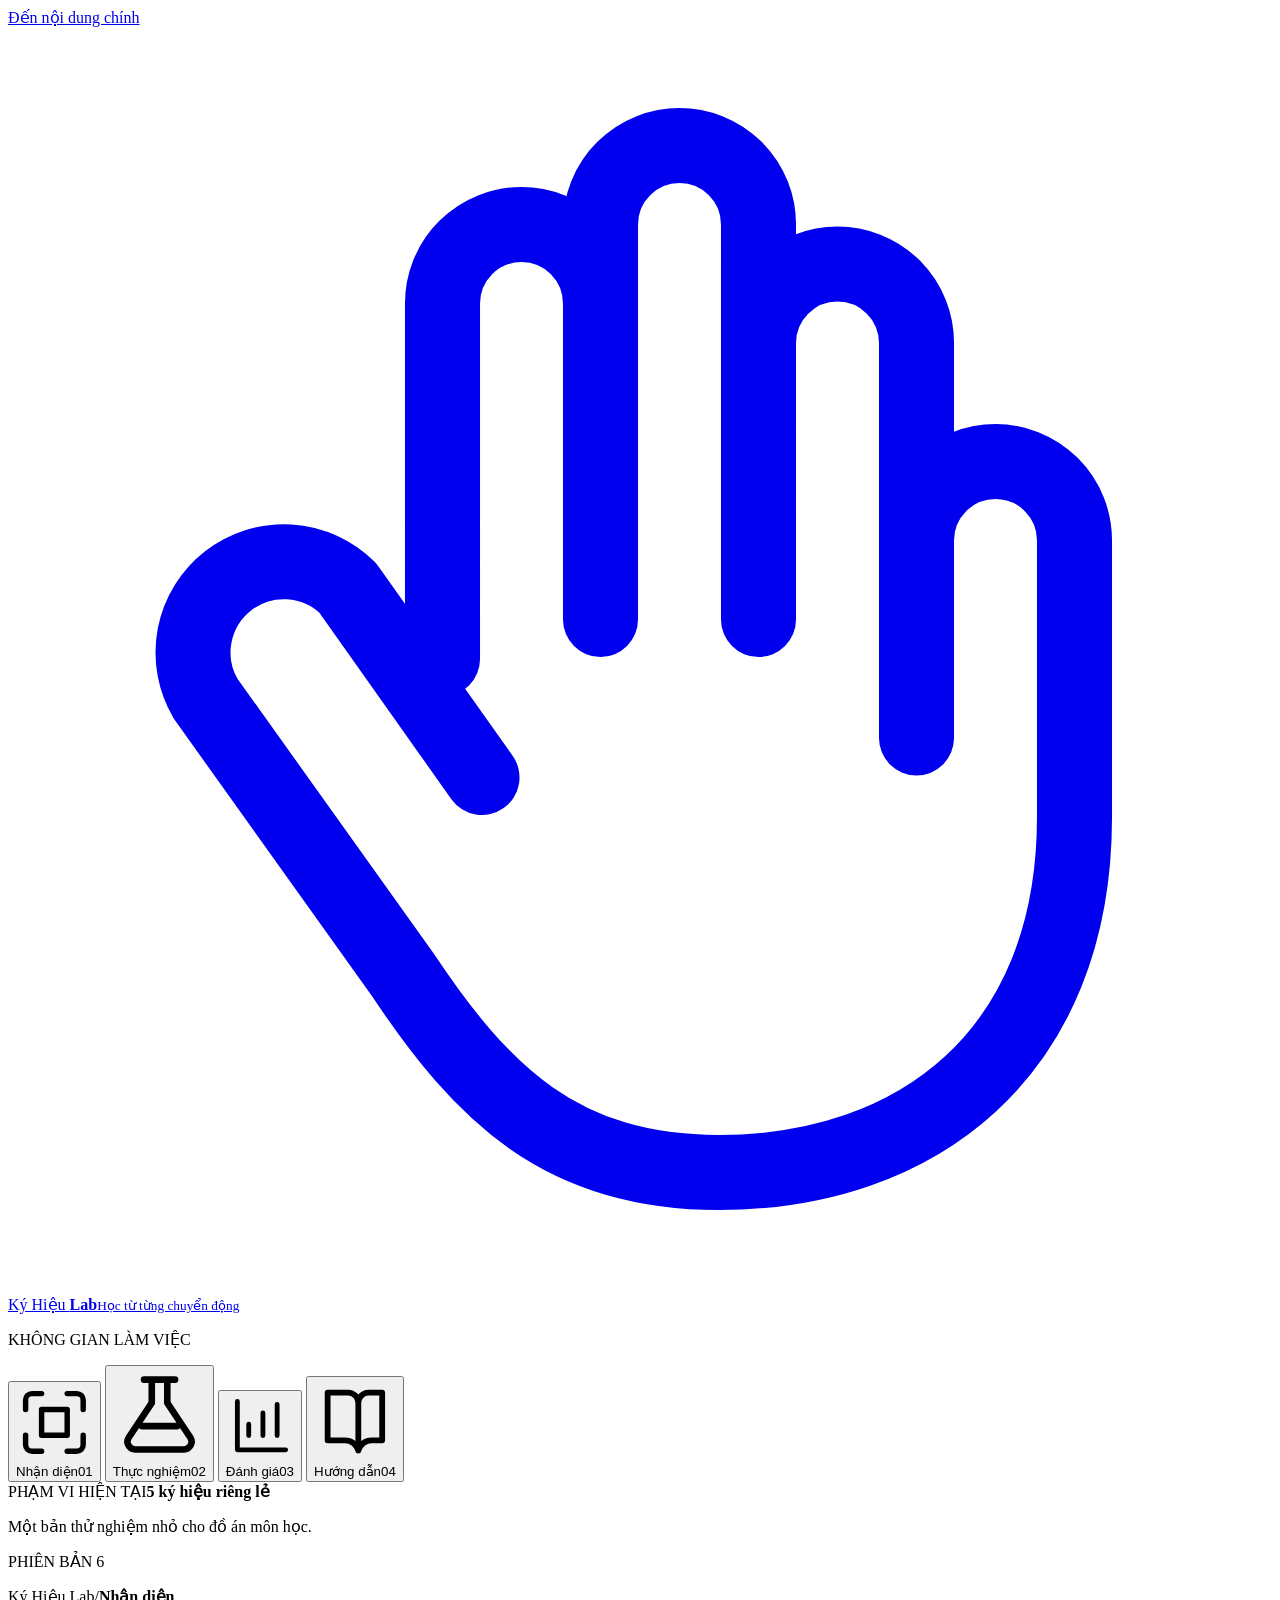
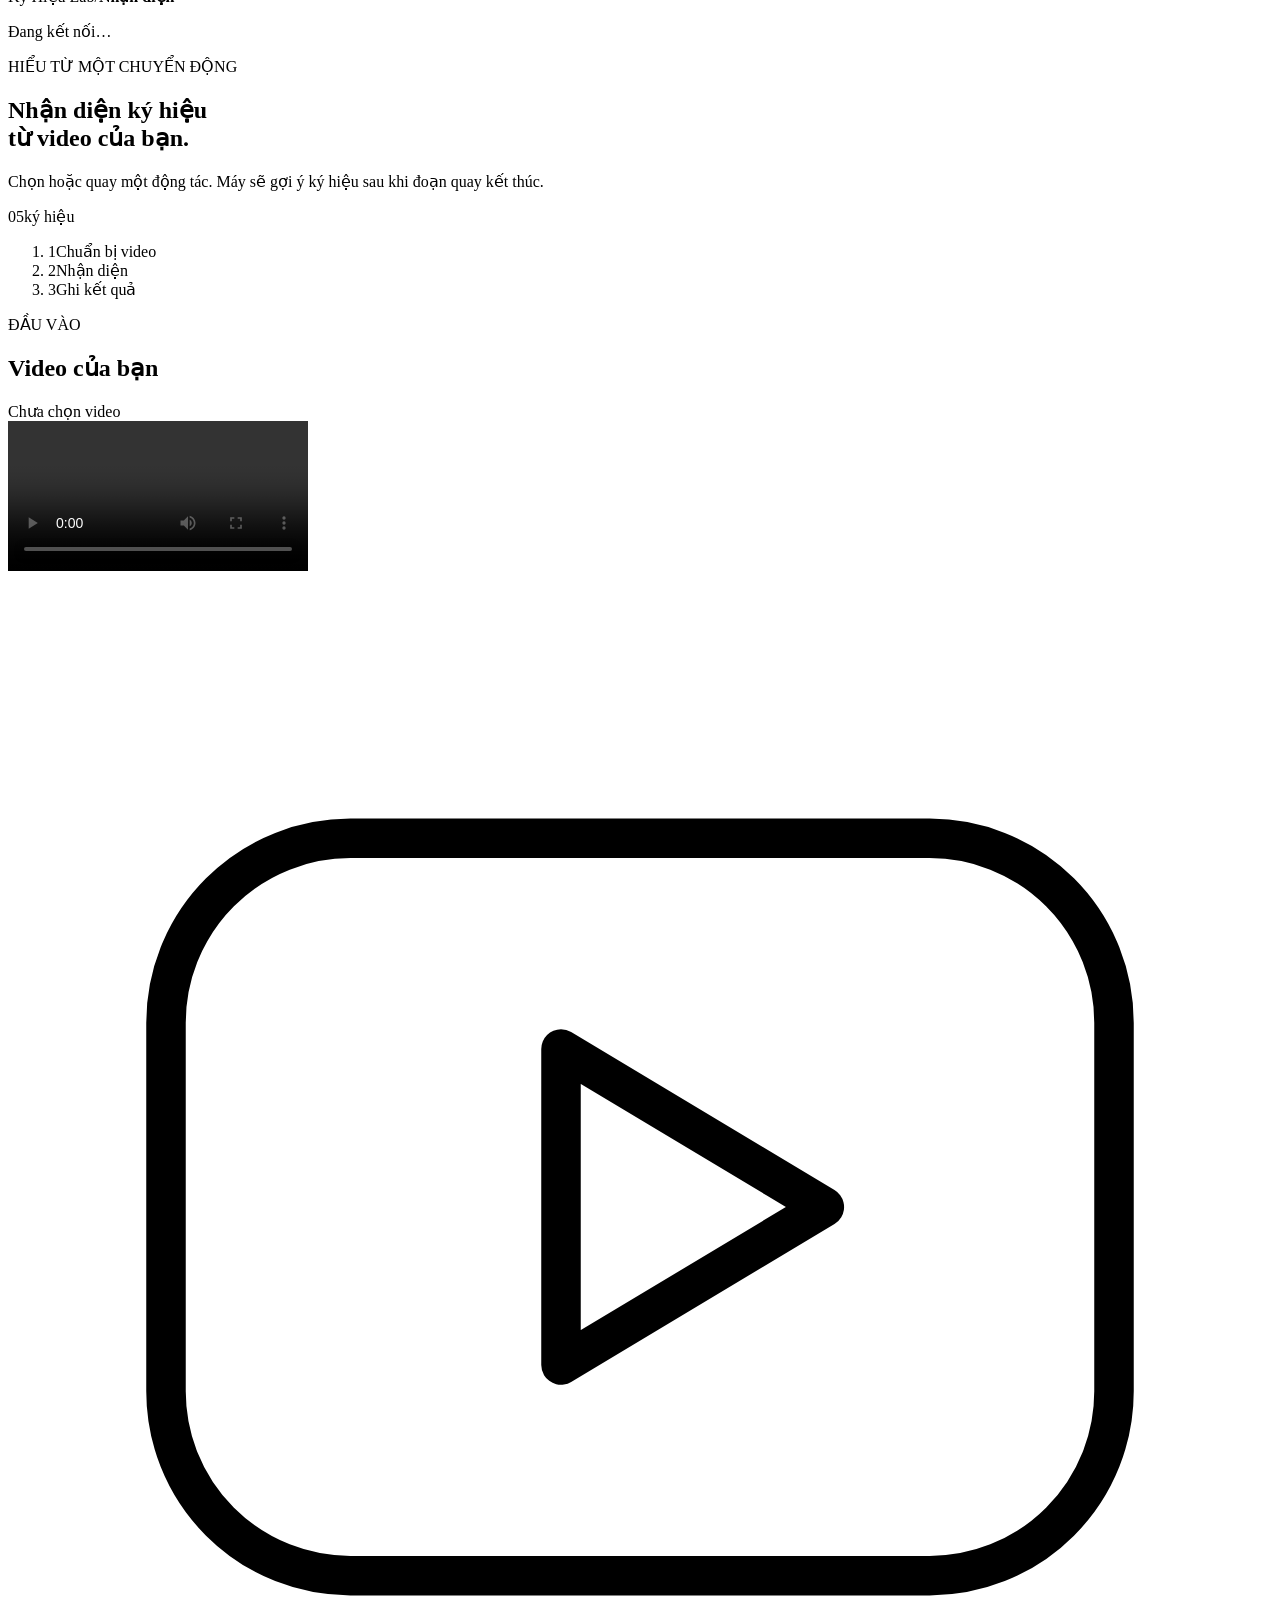
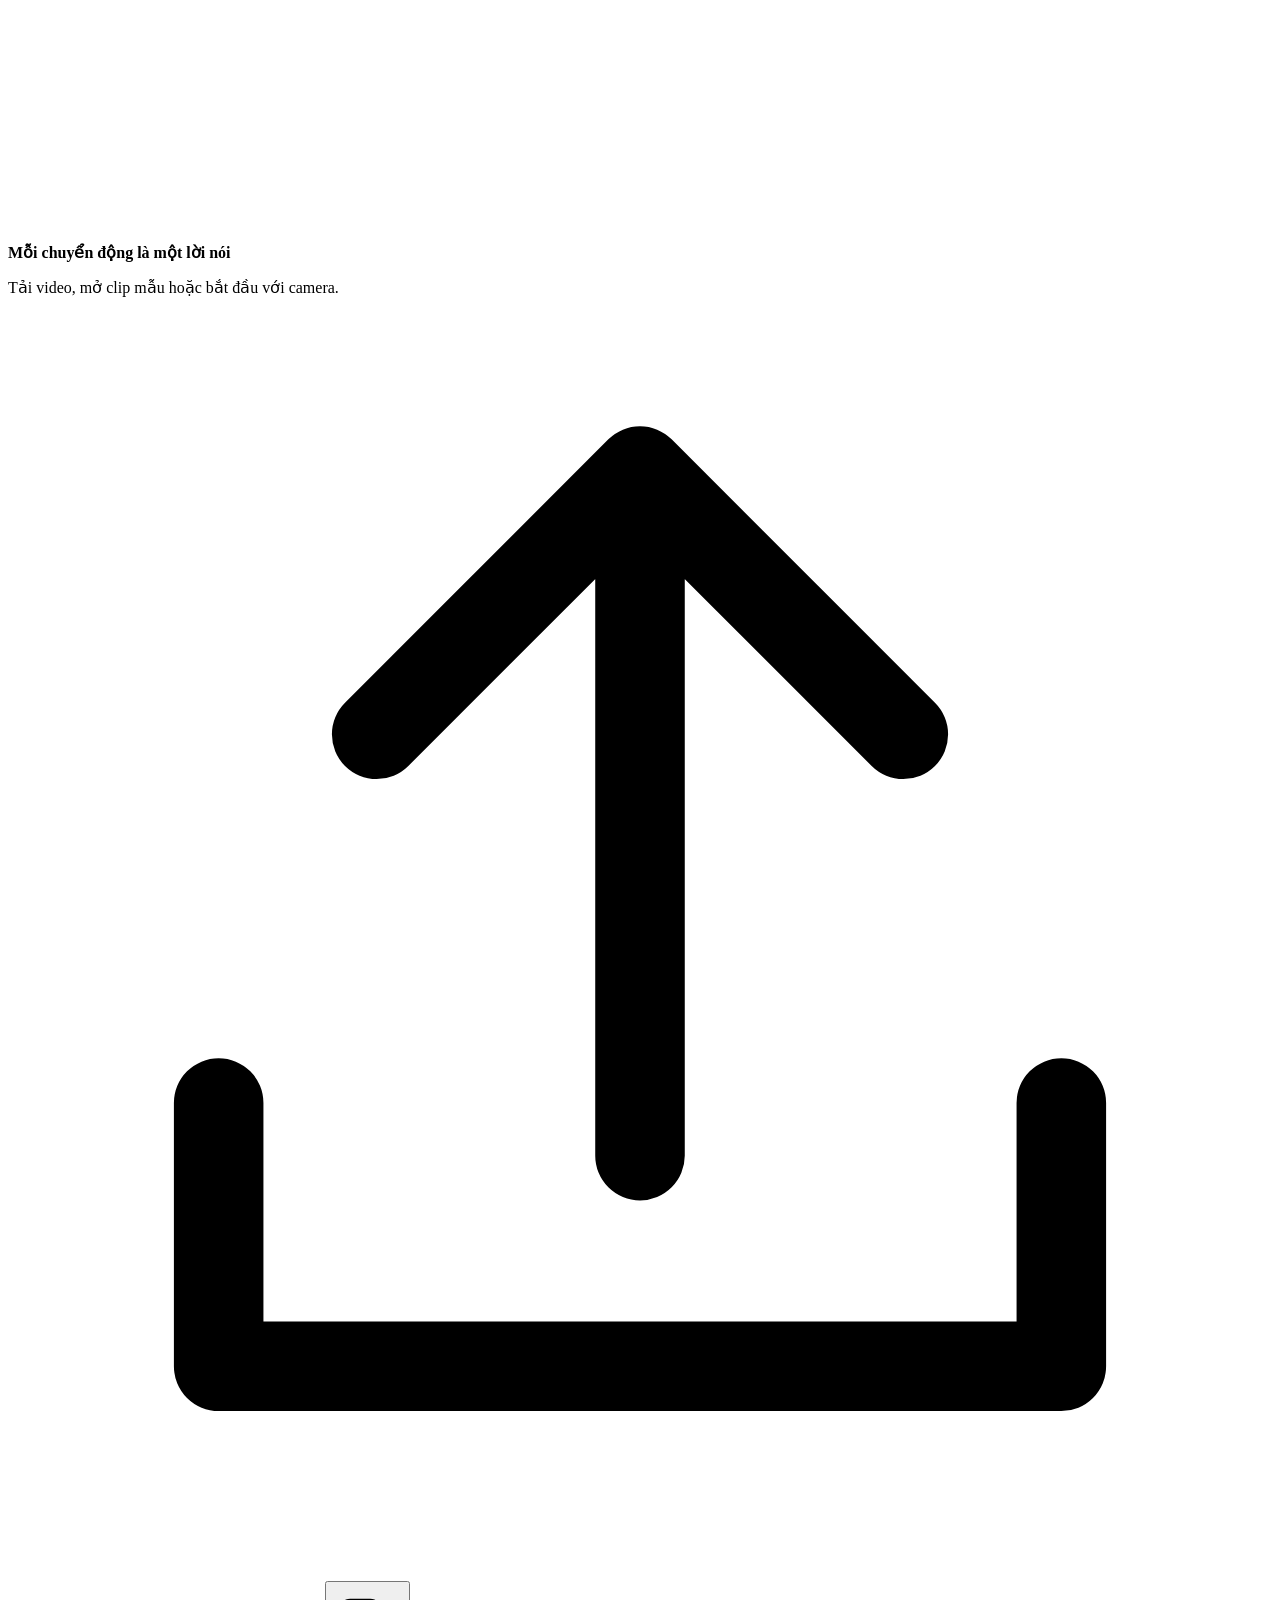
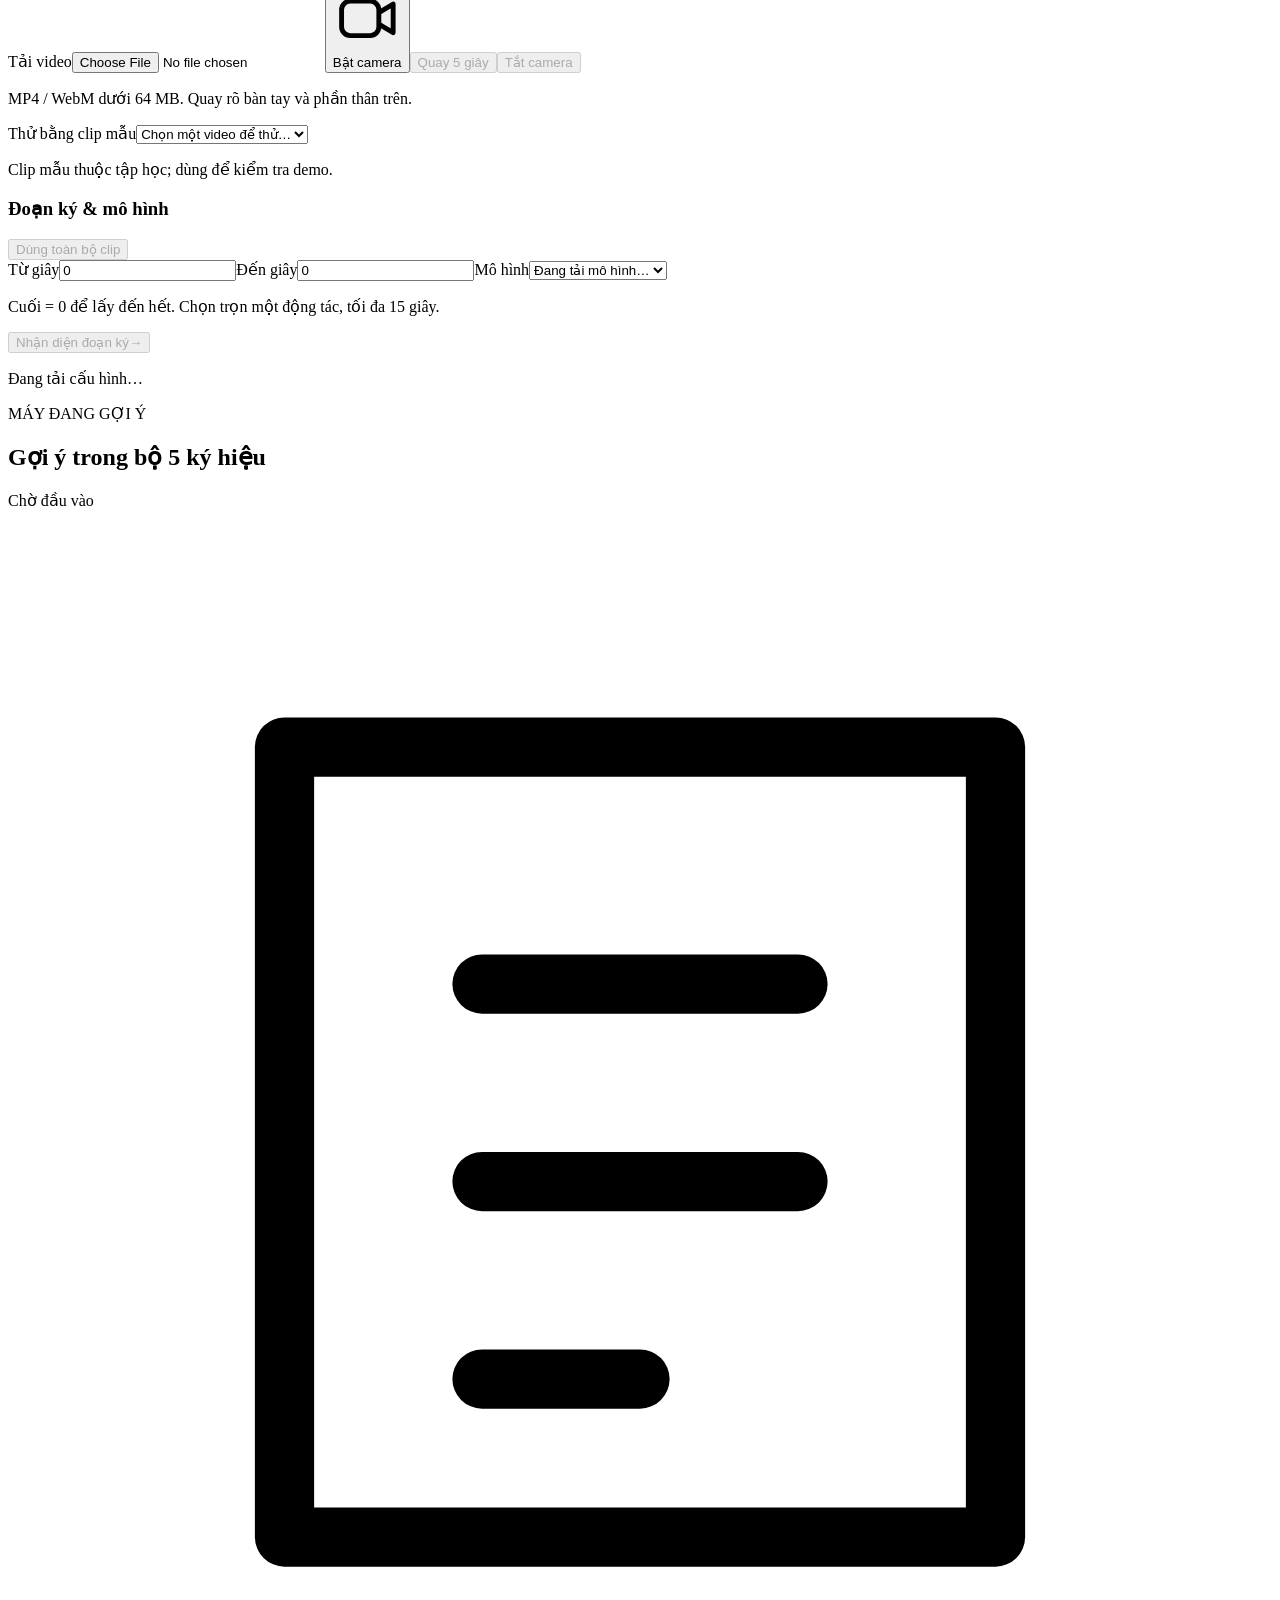
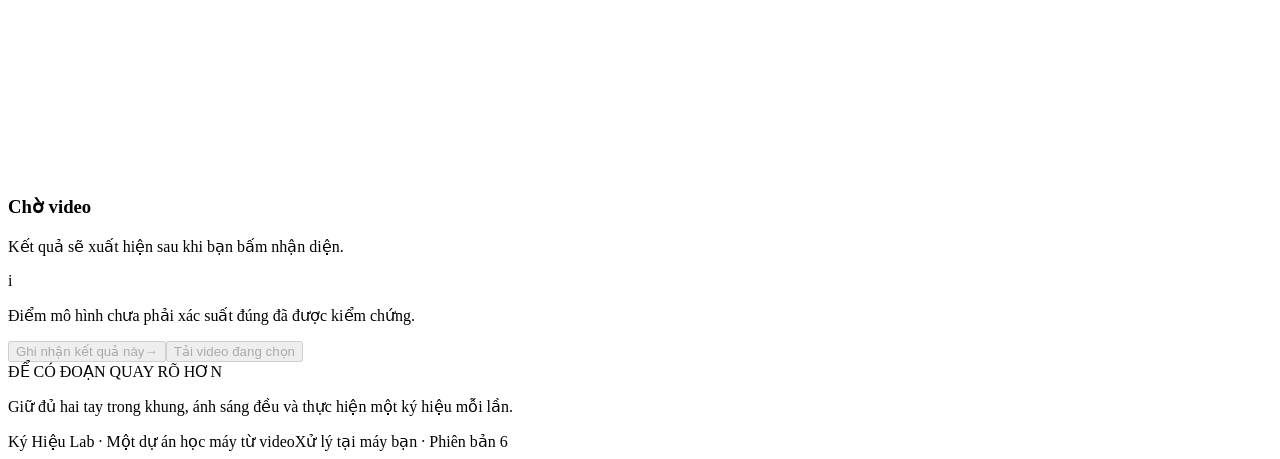
==== web/index.html @ f6c043ca "Khoi tao do an Ky Hieu Lab v6 - Nhan dien 5 ky hieu va cong cu thu video" ====
<!doctype html>
<html lang="vi">
<head>
  <meta charset="utf-8">
  <meta name="viewport" content="width=device-width,initial-scale=1">
  <meta name="theme-color" content="#17654f">
  <title>Ký Hiệu Lab · Không gian thực nghiệm</title>
  <link rel="stylesheet" href="/style.css">
  <script src="/app.js" defer></script>
</head>
<body>
<a class="skip-link" href="#main-content">Đến nội dung chính</a>
<div class="app-shell">
  <aside class="sidebar" aria-label="Điều hướng ứng dụng">
    <a class="brand" href="#nhan-dien" aria-label="Ký Hiệu Lab — Nhận diện">
      <span class="brand-mark" aria-hidden="true"><svg viewBox="0 0 32 32" fill="none"><path d="M11 16V7a2 2 0 0 1 4 0v8M15 13V5a2 2 0 0 1 4 0v10M19 13V8a2 2 0 0 1 4 0v10M23 16v-3a2 2 0 0 1 4 0v7c0 6-4 9-9 9-4 0-6-2-8-5l-5-7a2.3 2.3 0 0 1 3.6-2.8L12 19" stroke="currentColor" stroke-width="1.9" stroke-linecap="round" stroke-linejoin="round"/></svg></span>
      <span>Ký Hiệu <b>Lab</b><small>Học từ từng chuyển động</small></span>
    </a>
    <p class="nav-label">KHÔNG GIAN LÀM VIỆC</p>
    <nav class="nav-tabs" role="tablist" aria-label="Các phần của ứng dụng" aria-orientation="vertical">
      <button id="tab-recognize" class="nav-tab active" type="button" role="tab" aria-selected="true" aria-controls="panel-recognize" data-tab="recognize"><svg class="icon" viewBox="0 0 24 24" fill="none" aria-hidden="true"><path d="M8 3H5a2 2 0 0 0-2 2v3m13-5h3a2 2 0 0 1 2 2v3M3 16v3a2 2 0 0 0 2 2h3m13-5v3a2 2 0 0 1-2 2h-3M8 8h8v8H8z" stroke="currentColor" stroke-width="1.7" stroke-linecap="round" stroke-linejoin="round"/></svg><span>Nhận diện</span><span class="nav-number">01</span></button>
      <button id="tab-experiment" class="nav-tab" type="button" role="tab" aria-selected="false" aria-controls="panel-experiment" data-tab="experiment" tabindex="-1"><svg class="icon" viewBox="0 0 24 24" fill="none" aria-hidden="true"><path d="M8 3h8M10 3v6l-6 9a2 2 0 0 0 1.7 3h12.6a2 2 0 0 0 1.7-3l-6-9V3M7.5 15h9" stroke="currentColor" stroke-width="1.7" stroke-linecap="round" stroke-linejoin="round"/></svg><span>Thực nghiệm</span><span class="nav-number">02</span></button>
      <button id="tab-evaluation" class="nav-tab" type="button" role="tab" aria-selected="false" aria-controls="panel-evaluation" data-tab="evaluation" tabindex="-1"><svg class="icon" viewBox="0 0 24 24" fill="none" aria-hidden="true"><path d="M4 3v17h17M8 15v-4m5 4V7m5 8V4" stroke="currentColor" stroke-width="1.7" stroke-linecap="round" stroke-linejoin="round"/></svg><span>Đánh giá</span><span class="nav-number">03</span></button>
      <button id="tab-guide" class="nav-tab" type="button" role="tab" aria-selected="false" aria-controls="panel-guide" data-tab="guide" tabindex="-1"><svg class="icon" viewBox="0 0 24 24" fill="none" aria-hidden="true"><path d="M4 4h6a3 3 0 0 1 3 3v14a4 4 0 0 0-4-3H4V4Zm16 0h-4a3 3 0 0 0-3 3v14a4 4 0 0 1 4-3h3V4Z" stroke="currentColor" stroke-width="1.7" stroke-linejoin="round"/></svg><span>Hướng dẫn</span><span class="nav-number">04</span></button>
    </nav>
    <div class="sidebar-note"><span class="tiny-label">PHẠM VI HIỆN TẠI</span><strong>5 ký hiệu riêng lẻ</strong><p>Một bản thử nghiệm nhỏ cho đồ án môn học.</p><span class="version">PHIÊN BẢN 6</span></div>
  </aside>
  <div class="main-shell">
    <header class="topbar"><p><span class="breadcrumb">Ký Hiệu Lab</span><span class="breadcrumb-divider">/</span><strong id="current-view">Nhận diện</strong></p><span id="connection" class="connection"><span class="connection-dot" aria-hidden="true"></span><span id="connection-text">Đang kết nối…</span></span></header>
    <main id="main-content" tabindex="-1">
      <section id="panel-recognize" class="app-panel" role="tabpanel" aria-labelledby="tab-recognize">
        <div class="view-heading"><div><p class="eyebrow">HIỂU TỪ MỘT CHUYỂN ĐỘNG</p><h1>Nhận diện ký hiệu<br>từ video của bạn.</h1><p class="lead">Chọn hoặc quay một động tác. Máy sẽ gợi ý ký hiệu sau khi đoạn quay kết thúc.</p></div><div class="scope-caption"><span class="scope-number">05<span>ký hiệu</span></span><div id="label-list" class="chips" aria-label="Các ký hiệu đang hỗ trợ"></div></div></div>
        <ol class="steps" aria-label="Quy trình nhận diện"><li class="step active" id="step-video"><span>1</span>Chuẩn bị video</li><li class="step" id="step-infer"><span>2</span>Nhận diện</li><li class="step" id="step-record"><span>3</span>Ghi kết quả</li></ol>
        <div class="recognition-grid">
          <section class="card video-card" aria-labelledby="video-title">
            <div class="card-heading"><div><p class="overline">ĐẦU VÀO</p><h2 id="video-title">Video của bạn</h2></div><span id="source-badge" class="small-badge">Chưa chọn video</span></div>
            <div class="video-wrap"><video id="video" controls playsinline aria-label="Xem trước video nhận diện"></video><div id="video-empty" class="video-empty"><span class="empty-mark" aria-hidden="true"><svg viewBox="0 0 48 48" fill="none"><rect x="6" y="10" width="36" height="28" rx="7" stroke="currentColor" stroke-width="1.5"/><path d="m21 18 10 6-10 6V18Z" stroke="currentColor" stroke-width="1.5" stroke-linejoin="round"/></svg></span><strong>Mỗi chuyển động là một lời nói</strong><p>Tải video, mở clip mẫu hoặc bắt đầu với camera.</p></div><span id="recording-pill" class="recording-pill" hidden><span aria-hidden="true"></span><span id="recording-time">Đang quay · 5 giây</span></span></div>
            <div class="video-actions"><label id="upload-label" class="button secondary file-button"><svg class="icon" viewBox="0 0 24 24" fill="none" aria-hidden="true"><path d="M12 16V3m0 0L7 8m5-5 5 5M4 15v5h16v-5" stroke="currentColor" stroke-width="1.7" stroke-linecap="round" stroke-linejoin="round"/></svg>Tải video<input id="file" type="file" accept="video/*" aria-label="Tải video từ thiết bị"></label><button id="camera" class="button secondary" type="button"><svg class="icon" viewBox="0 0 24 24" fill="none" aria-hidden="true"><rect x="3" y="6" width="13" height="12" rx="3" stroke="currentColor" stroke-width="1.7"/><path d="m16 10 5-3v10l-5-3" stroke="currentColor" stroke-width="1.7" stroke-linejoin="round"/></svg><span id="camera-label">Bật camera</span></button><button id="record" class="button" type="button" disabled><span class="record-dot" aria-hidden="true"></span>Quay 5 giây</button><button id="stop-camera" class="button text-button" type="button" disabled>Tắt camera</button></div>
            <p id="camera-status" class="hint" role="status">MP4 / WebM dưới 64 MB. Quay rõ bàn tay và phần thân trên.</p>
            <div class="sample-row"><label for="examples">Thử bằng clip mẫu</label><select id="examples"><option value="">Chọn một video để thử…</option></select></div><p id="source-note" class="caption">Clip mẫu thuộc tập học; dùng để kiểm tra demo.</p>
            <div class="settings-box"><div class="settings-heading"><h3>Đoạn ký &amp; mô hình</h3><button id="reset-crop" class="inline-button" type="button" disabled>Dùng toàn bộ clip</button></div><div class="settings-grid"><label>Từ giây<input id="start" type="number" min="0" step="0.1" value="0" inputmode="decimal" aria-describedby="crop-note"></label><label>Đến giây<input id="end" type="number" min="0" step="0.1" value="0" inputmode="decimal" aria-describedby="crop-note"></label><label class="model-label">Mô hình<select id="model"><option value="">Đang tải mô hình…</option></select></label></div><p id="crop-note" class="caption">Cuối = 0 để lấy đến hết. Chọn trọn một động tác, tối đa 15 giây.</p></div>
            <button id="predict" class="button primary-button" type="button" disabled><span class="button-spinner" aria-hidden="true"></span><span id="predict-label">Nhận diện đoạn ký</span><span aria-hidden="true">→</span></button><p id="status" class="status" role="status" aria-live="polite">Đang tải cấu hình…</p>
          </section>
          <aside class="card result-card" aria-labelledby="result-title"><div class="card-heading"><div><p class="overline">MÁY ĐANG GỢI Ý</p><h2 id="result-title">Gợi ý trong bộ 5 ký hiệu</h2></div><span id="result-state" class="result-state">Chờ đầu vào</span></div><div class="result-center"><div id="result-symbol" class="result-symbol" aria-hidden="true"><svg viewBox="0 0 32 32" fill="none"><path d="M7 6h18v20H7V6Z" stroke="currentColor" stroke-width="1.5" stroke-linejoin="round"/><path d="M12 12h8m-8 5h8m-8 5h4" stroke="currentColor" stroke-width="1.5" stroke-linecap="round"/></svg></div><h3 id="result" class="result" aria-live="polite">Chờ video</h3><p id="result-detail" class="hint">Kết quả sẽ xuất hiện sau khi bạn bấm nhận diện.</p></div><div id="top" class="score-list" aria-label="Các nhãn gợi ý"></div><div class="score-explanation"><span class="info-mark" aria-hidden="true">i</span><p>Điểm mô hình chưa phải xác suất đúng đã được kiểm chứng.</p></div><div class="result-actions"><button id="go-experiment" class="button secondary full-width" type="button" disabled>Ghi nhận kết quả này<span aria-hidden="true">→</span></button><button id="download-video" class="inline-button" type="button" disabled>Tải video đang chọn</button></div><div class="result-tip"><span class="tiny-label">ĐỂ CÓ ĐOẠN QUAY RÕ HƠN</span><p>Giữ đủ hai tay trong khung, ánh sáng đều và thực hiện một ký hiệu mỗi lần.</p></div></aside>
        </div>
      </section>
      <section id="panel-experiment" class="app-panel" role="tabpanel" aria-labelledby="tab-experiment" hidden>
        <div class="view-heading"><div><p class="eyebrow">GHI LẠI ĐỂ HIỂU RÕ HƠN</p><h1>Mỗi lượt thử<br>đều có giá trị.</h1><p class="lead">Ghi cả lượt đúng, sai và chưa chắc chắn. Kết quả mô hình được gắn với đúng video và cấu hình vừa nhận diện.</p></div></div>
        <div class="experiment-grid"><section class="card"><div class="card-heading"><div><p class="overline">PHIẾU THỰC NGHIỆM</p><h2>Xác nhận nhãn thực tế</h2></div><span class="small-badge">Lưu trên máy này</span></div><div id="trial-current" class="trial-current"><span class="tiny-label">KẾT QUẢ GẦN NHẤT</span><strong id="trial-prediction">Chưa có kết quả</strong><p id="trial-context" class="hint">Hãy nhận diện một video trước khi ghi phiếu.</p></div><button id="experiment-return" class="inline-button" type="button">← Trở về nhận diện</button><form id="trial-form"><div class="two-columns"><label>Mã người ký<input id="signer" placeholder="S01" maxlength="32" required pattern="[A-Za-z0-9][A-Za-z0-9_\-]{0,31}" autocomplete="off"></label><label>Mã phiên quay<input id="session" placeholder="S01_B01" maxlength="32" required pattern="[A-Za-z0-9][A-Za-z0-9_\-]{0,31}" autocomplete="off"></label></div><label>Nhãn người kiểm tra ghi nhận<select id="actual-label" required><option value="">Chọn nhãn thực tế…</option></select></label><p id="actual-label-note" class="caption">Dùng “Ngoài bộ 5 ký hiệu” khi video không thuộc các nhãn đang hỗ trợ.</p><button id="save-trial" class="button primary-button" type="submit" disabled>Ghi phiếu kết quả</button></form><p id="trial-status" class="status" role="status" aria-live="polite"></p><p class="privacy-note">Phiếu là phản hồi chưa được duyệt, cần xem lại trước khi dùng làm dữ liệu học.</p></section><aside class="card"><div class="card-heading"><div><p class="overline">TRONG PHIÊN SỬ DỤNG</p><h2>Nhật ký thực nghiệm</h2></div><button id="refresh-summary" class="inline-button" type="button">Làm mới</button></div><div class="summary-stats"><div><strong id="trial-count">0</strong><span>lượt đã ghi</span></div><div><strong id="trial-videos">0</strong><span>tệp video khác nhau</span></div><div><strong id="trial-signers">0</strong><span>mã người ký</span></div></div><p id="trial-empty" class="empty-message">Chưa có phiếu nào. Nhận diện một video rồi ghi nhãn để bắt đầu.</p><p id="summary-status" class="caption" role="status"></p><div id="trial-summary-wrap" class="table-scroll" hidden><table class="compact-table stack-on-mobile"><caption class="sr-only">Tổng hợp phiếu thực nghiệm theo mô hình</caption><thead><tr><th>Mô hình</th><th>Lượt</th><th>Đúng theo phiếu</th><th>Chấp nhận</th></tr></thead><tbody id="trial-summary-models"></tbody></table></div><a class="button secondary full-width export-button" href="/api/trials.csv" download><svg class="icon" viewBox="0 0 24 24" fill="none" aria-hidden="true"><path d="M12 3v13m0 0-5-5m5 5 5-5M4 17v4h16v-4" stroke="currentColor" stroke-width="1.7" stroke-linecap="round" stroke-linejoin="round"/></svg>Tải toàn bộ phiếu CSV</a><p class="hint">Một video có thể được thử nhiều lần. Số lượt không đồng nghĩa với số mẫu kiểm tra độc lập.</p><p class="hint">Video gửi nhận diện được xóa sau khi xử lý. Bạn có thể tải clip đang chọn để lưu riêng cùng phiếu.</p></aside></div>
      </section>
      <section id="panel-evaluation" class="app-panel" role="tabpanel" aria-labelledby="tab-evaluation" hidden>
        <div class="view-heading"><div><p class="eyebrow">ĐỌC KẾT QUẢ CÙNG BỐI CẢNH</p><h1>Máy đang học<br>được đến đâu?</h1><p class="lead">Đối chiếu mô hình bằng mẫu giữ ngoài phần học, sự thay đổi giữa các lần học và phản ứng với ký hiệu ngoài danh sách.</p></div><div class="heading-links"><a class="button secondary" href="/reports/report.md" download="Bao_cao_KyHieuLab_v6.md">Báo cáo Markdown</a><a class="inline-button" href="/reports/report.pdf" target="_blank" rel="noopener">Mở báo cáo PDF ↗</a></div></div>
        <div class="dataset-stats"><div class="stat-card"><span>VIDEO TRONG 5 NHÃN</span><strong>8<small>video gốc</small></strong><p>Từ 1 người ký</p></div><div class="stat-card"><span>GIỮ NGOÀI PHẦN HỌC</span><strong>5<small>clip khác nhau</small></strong><p>Lặp lại với 3 seed</p></div><div class="stat-card"><span>CÓ MẪU KIỂM TRA</span><strong>2<small>trong 5 nhãn</small></strong><p>ai cho · không cần</p></div><div class="stat-card"><span>PHẠM VI SỬ DỤNG</span><strong class="stat-text">Demo<br>có giám sát</strong><p>Chưa kiểm chứng người ký mới</p></div></div>
        <section class="card"><div class="card-heading"><div><p class="overline">SO SÁNH CÙNG CÁCH CHIA DỮ LIỆU</p><h2>Kết quả ở seed chính</h2></div><span id="seed-badge" class="small-badge">Seed 20261103</span></div><div class="table-scroll"><table class="stack-on-mobile"><caption class="sr-only">So sánh ba mô hình trên năm clip giữ ngoài phần học</caption><thead><tr><th>Mô hình</th><th>Gợi ý đầu đúng</th><th>Chấp nhận đúng</th><th>Chấp nhận sai</th></tr></thead><tbody id="metrics"></tbody></table></div><p id="metric-note" class="hint"></p><div class="evaluation-context"><div><strong>Ba nhãn chưa có mẫu kiểm tra riêng</strong><p>bực mình · ghen tị · xin lỗi</p></div><p>Ba seed sử dụng cùng 5 clip. Ngưỡng 0,65 chưa được hiệu chỉnh; các kết quả hồi cứu chưa đại diện cho người ký mới.</p></div></section>
        <section class="card section-gap"><div class="card-heading"><div><p class="overline">THĂM DÒ V5 · TRỌNG SỐ CƠ SỞ</p><h2>Ba mô hình cơ sở với video ngoài bộ từ</h2></div><span id="outside-badge" class="small-badge">Đang tải đánh giá</span></div><p id="outside-note" class="hint">Đang mở hồ sơ kiểm tra bổ sung…</p><div id="outside-table-wrap" class="table-scroll" hidden><table class="stack-on-mobile"><caption class="sr-only">Khả năng từ chối video ngoài bộ từ</caption><thead><tr><th>Mô hình</th><th>Video thăm dò</th><th>Đã từ chối</th><th>Chấp nhận nhầm</th></tr></thead><tbody id="outside-models"></tbody></table></div><p id="readiness-note" class="evaluation-note" hidden></p></section>
        <section id="rejection-v6-section" class="card section-gap"><div class="card-heading"><div><p class="overline">SO SÁNH CÙNG CÁCH GIỮ MẪU</p><h2>TCN có khả năng từ chối ngoài bộ ký hiệu</h2></div><span id="rejection-v6-badge" class="small-badge">Đang mở hồ sơ</span></div><p id="rejection-v6-note" class="hint">Đang mở kết quả so sánh bổ sung…</p><div id="rejection-v6-wrap" class="table-scroll" hidden><table class="stack-on-mobile rejection-comparison"><caption class="sr-only">So sánh hai phương pháp trên cùng lượt giữ mẫu của bản v6</caption><thead><tr><th>Mô hình</th><th>Chấp nhận đúng</th><th>Từ chối mẫu hợp lệ</th><th>Chấp nhận sai</th><th>Nhận nhầm ngoài bộ từ</th></tr></thead><tbody id="rejection-v6-models"></tbody></table></div><p id="rejection-v6-decision" class="evaluation-note" hidden></p><details id="rejection-v6-seeds" class="seed-details" hidden><summary>Xem kết quả của từng lần học</summary><div class="table-scroll"><table class="stack-on-mobile rejection-comparison"><caption class="sr-only">Kết quả theo từng seed trên cùng các video giữ mẫu</caption><thead><tr><th>Mô hình và seed</th><th>Chấp nhận đúng</th><th>Từ chối mẫu hợp lệ</th><th>Chấp nhận sai</th><th>Nhận nhầm ngoài bộ từ</th></tr></thead><tbody id="rejection-v6-seed-models"></tbody></table></div></details><p class="caption">Ứng viên kết hợp học thêm nhóm ngoài bộ nhãn và lấy mẫu cân bằng; phép so sánh đo thay đổi của cả cấu hình. Đây là thực nghiệm phát triển trên dữ liệu đã có. Ba seed không tạo thêm video kiểm tra độc lập; ba nhãn đơn mẫu vẫn chưa có kiểm tra giữ riêng.</p></section>
        <section class="card section-gap"><div class="card-heading"><div><p class="overline">XEM TỪNG DẠNG NHẦM LẪN</p><h2>Ma trận của ba mô hình cơ sở</h2></div></div><div class="matrix-grid"><figure><img src="/reports/confusion.png" alt="Ma trận gợi ý đầu của ba mô hình trên năm clip giữ ngoài phần học" loading="lazy"><figcaption>Gợi ý đầu của mô hình</figcaption></figure><figure><img src="/reports/confusion_reject.png" alt="Ma trận có từ chối của ba mô hình tại ngưỡng 0,65" loading="lazy"><figcaption>Kết quả sau khi áp dụng ngưỡng</figcaption></figure></div></section>
      </section>
      <section id="panel-guide" class="app-panel" role="tabpanel" aria-labelledby="tab-guide" hidden>
        <div class="view-heading"><div><p class="eyebrow">BẮT ĐẦU THẬT ĐƠN GIẢN</p><h1>Một lượt thử rõ ràng.<br>Một kết quả có thể đối chiếu.</h1><p class="lead">Dùng clip mẫu để làm quen, sau đó thử đoạn quay mới và ghi lại điều bạn quan sát được.</p></div></div><div class="guide-grid"><section class="card"><span class="guide-number">01</span><h2>Chuẩn bị đoạn quay</h2><p>Quay một ký hiệu trong khoảng 3–8 giây. Đặt máy cố định, ánh sáng đều, nhìn rõ bàn tay và phần thân trên.</p><ul><li>Giữ hai tay trong khung hình.</li><li>Thực hiện một động tác mỗi clip.</li><li>Tránh đếm ngón tay và chuẩn bị trong đoạn ký.</li></ul></section><section class="card"><span class="guide-number">02</span><h2>Nhận diện &amp; xem lại</h2><p>Tải video hoặc bật camera và quay 5 giây. Chọn trọn đoạn ký rồi bấm nhận diện. Đoạn được xử lý tối đa 15 giây.</p><ul><li>Cuối = 0 lấy đến hết clip.</li><li>Các trạng thái chưa chắc chắn hoặc ngoài bộ ký hiệu cần được người kiểm tra xác nhận.</li><li>Điểm cao không bảo đảm nhãn đúng.</li></ul></section><section class="card"><span class="guide-number">03</span><h2>Ghi cả lượt đúng lẫn sai</h2><p>Mở Thực nghiệm, nhập mã người, phiên và nhãn thực tế. Chọn “Ngoài bộ 5 ký hiệu” nếu phù hợp, rồi xuất CSV để đối chiếu.</p><ul><li>Đổi video hoặc cấu hình cần nhận diện lại.</li><li>Một kết quả chỉ được ghi một lần.</li><li>Phản hồi cần được duyệt trước khi dùng học.</li></ul></section></div><section class="card section-gap"><div class="card-heading"><div><p class="overline">KHI CẦN THỬ LẠI</p><h2>Các tình huống thường gặp</h2></div></div><div class="help-list"><details><summary>Camera không mở được</summary><p>Kiểm tra quyền camera của trình duyệt và đóng ứng dụng khác đang dùng camera. Mở ứng dụng bằng địa chỉ localhost. Bạn vẫn có thể tải một video MP4/WebM có sẵn.</p></details><details><summary>Máy chưa thấy đủ bàn tay</summary><p>Chọn lại đoạn có bàn tay xuất hiện rõ, giữ tay trong khung hình và tránh nền hoặc ánh sáng che khuất. Đừng cắt quá ngắn phần vào và kết thúc động tác.</p></details><details><summary>Video dài hoặc xử lý chậm</summary><p>Chọn một đoạn ký tối đa 15 giây. Lần trích điểm đầu có thể cần tải mô hình; hãy thử một clip khi còn mạng trước buổi báo cáo.</p></details><details><summary>Máy báo có thể nằm ngoài bộ ký hiệu</summary><p>Mô hình chưa chấp nhận video là một trong 5 ký hiệu đang hỗ trợ. Hãy xem lại clip hoặc ghi phiếu theo nhãn thực tế. Trạng thái này cũng có thể từ chối nhầm một động tác hợp lệ, nên vẫn cần người kiểm tra.</p></details><details><summary>Có thể dùng để dịch câu chưa?</summary><p>Bản này nhận diện một clip ký hiệu riêng lẻ trong danh sách 5 nhãn. Khả năng nhận diện trên người ký mới và dịch câu vẫn cần được phát triển, kiểm tra thêm.</p></details></div></section>
      </section>
      <footer class="app-footer"><span>Ký Hiệu Lab · Một dự án học máy từ video</span><span>Xử lý tại máy bạn · Phiên bản 6</span></footer>
    </main>
  </div>
</div>
</body>
</html>
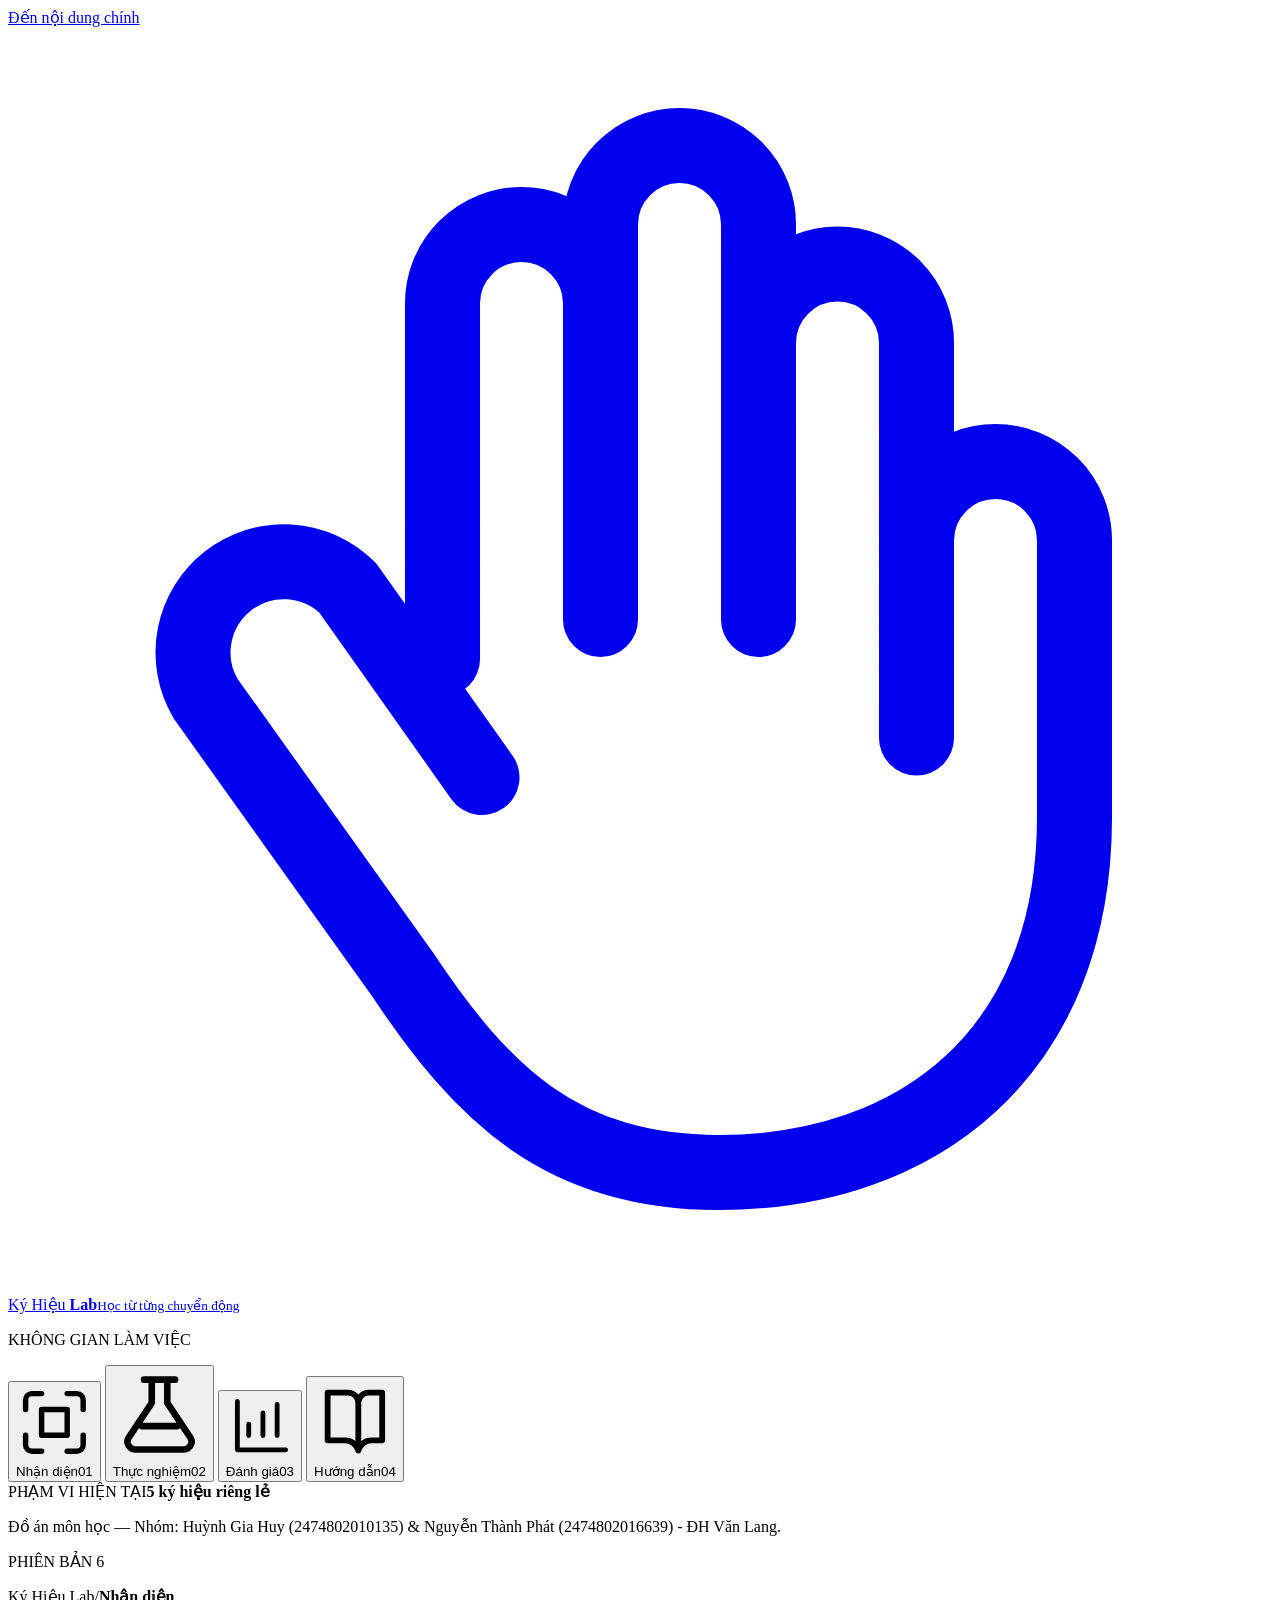
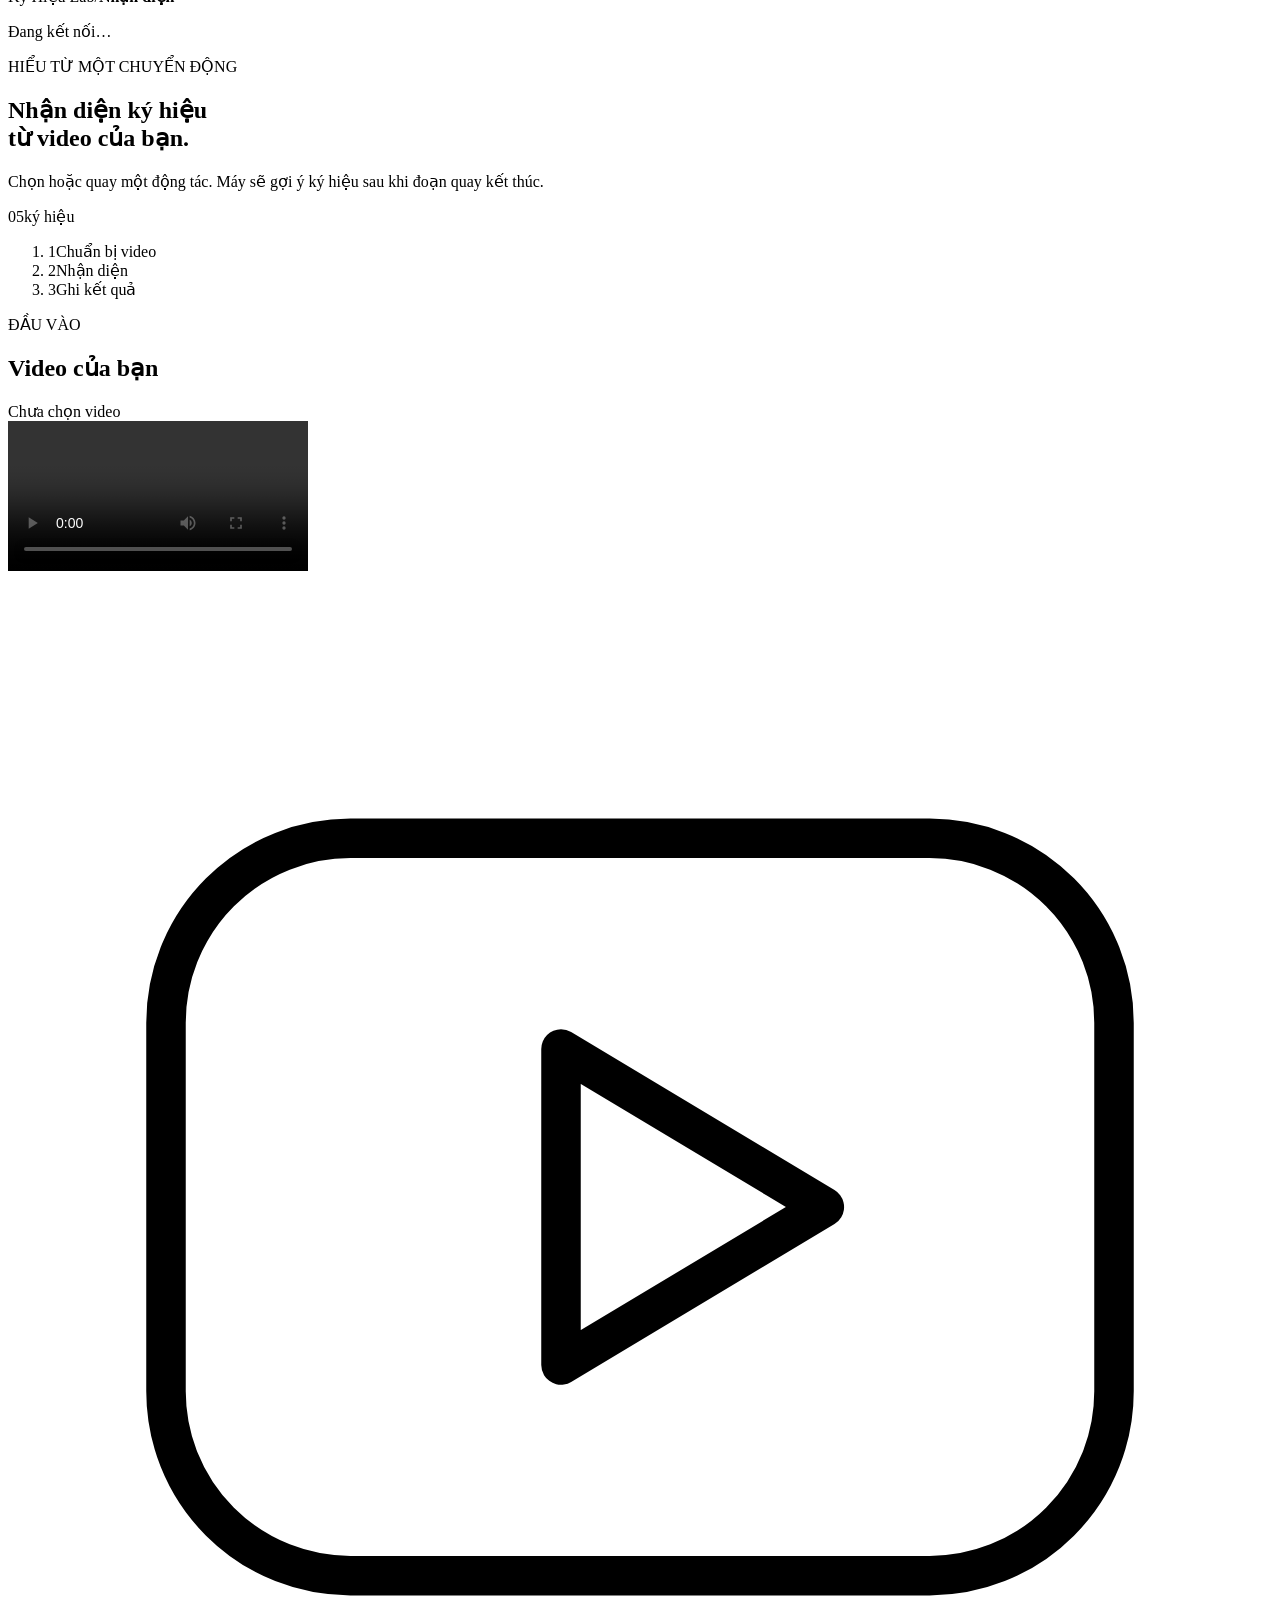
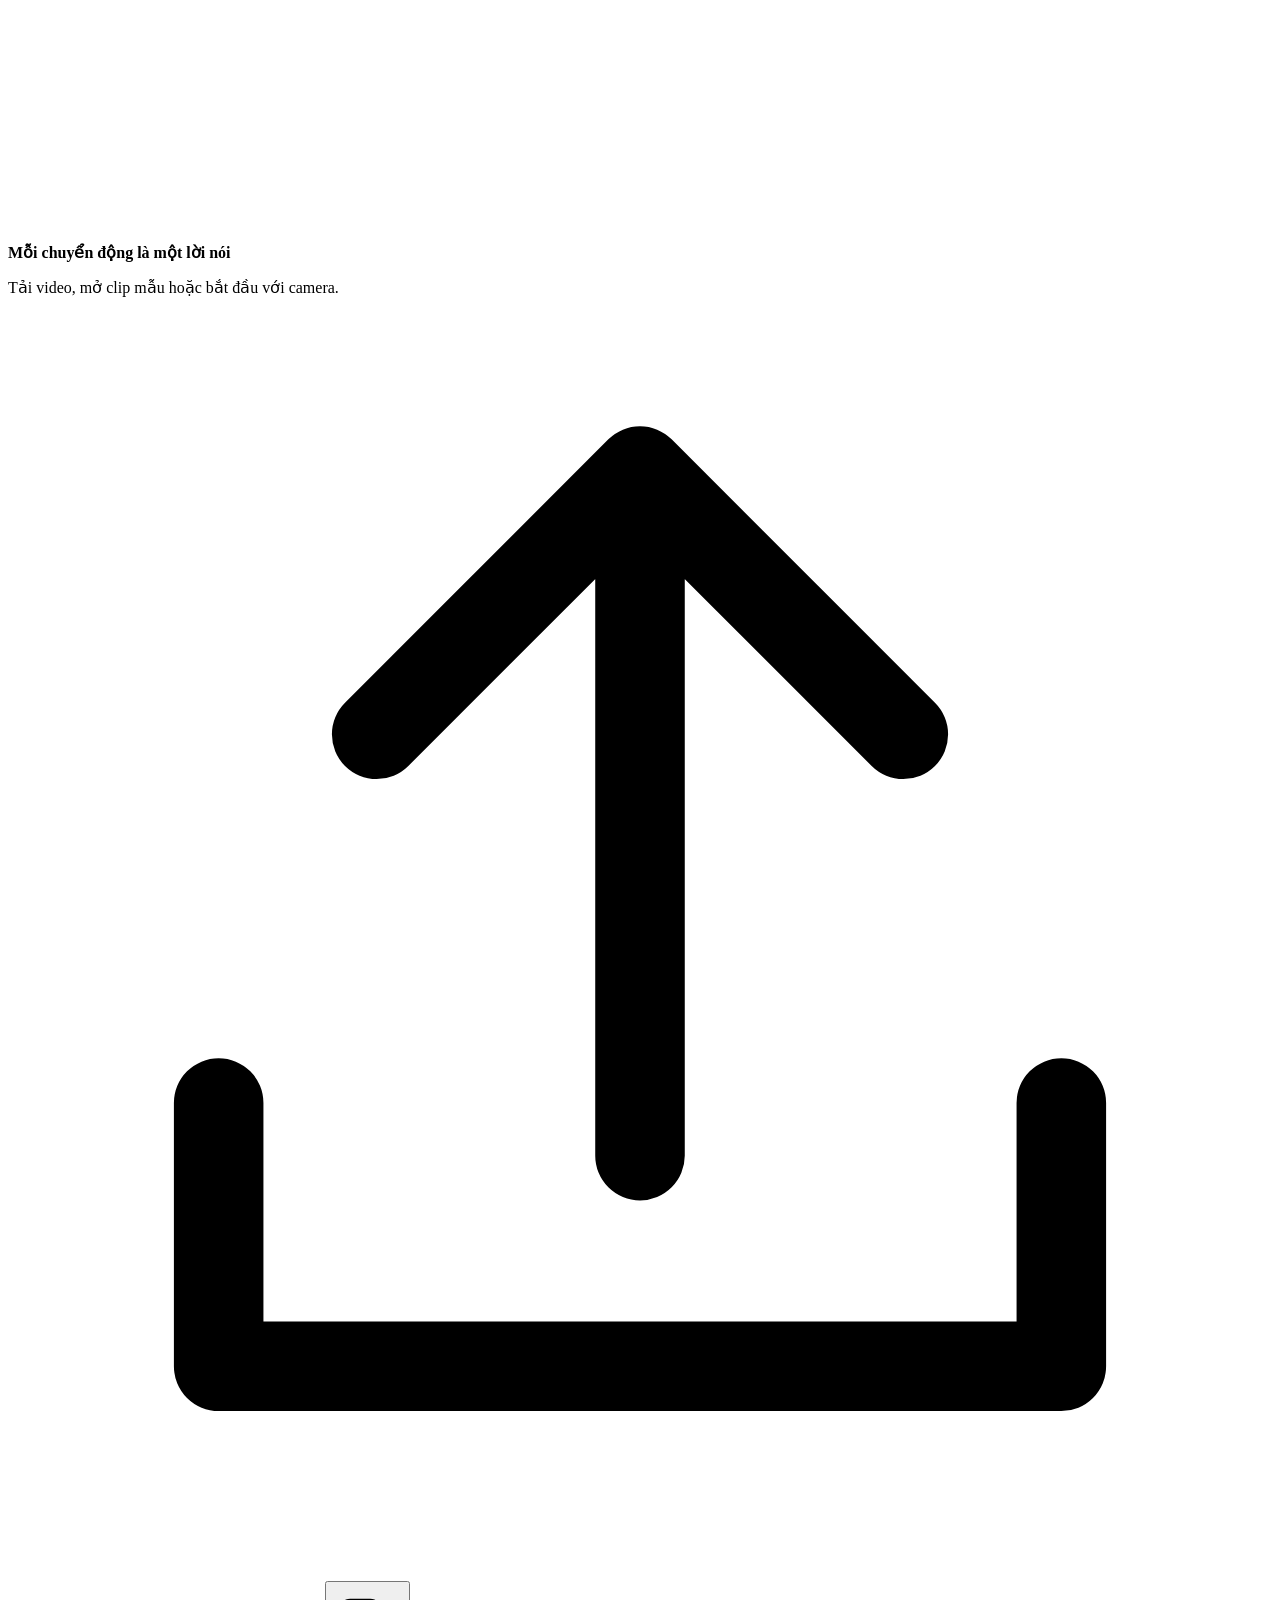
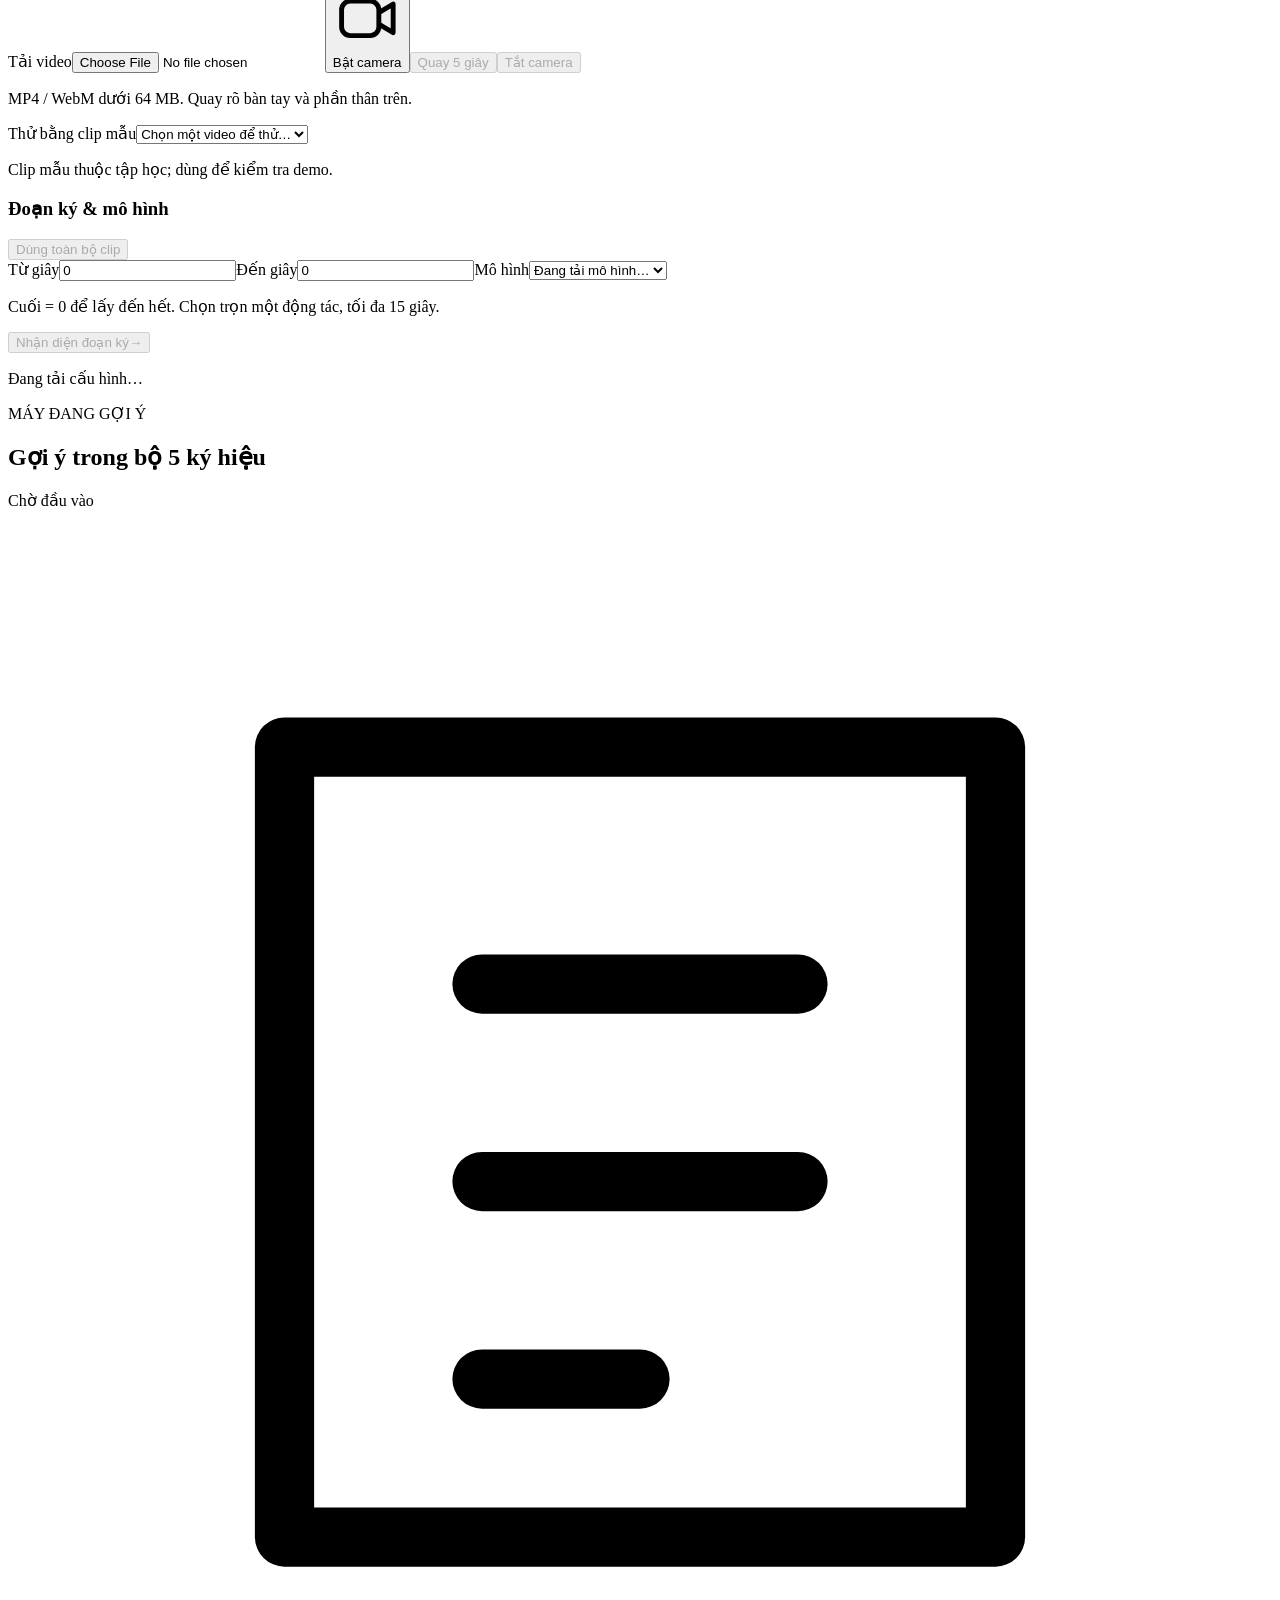
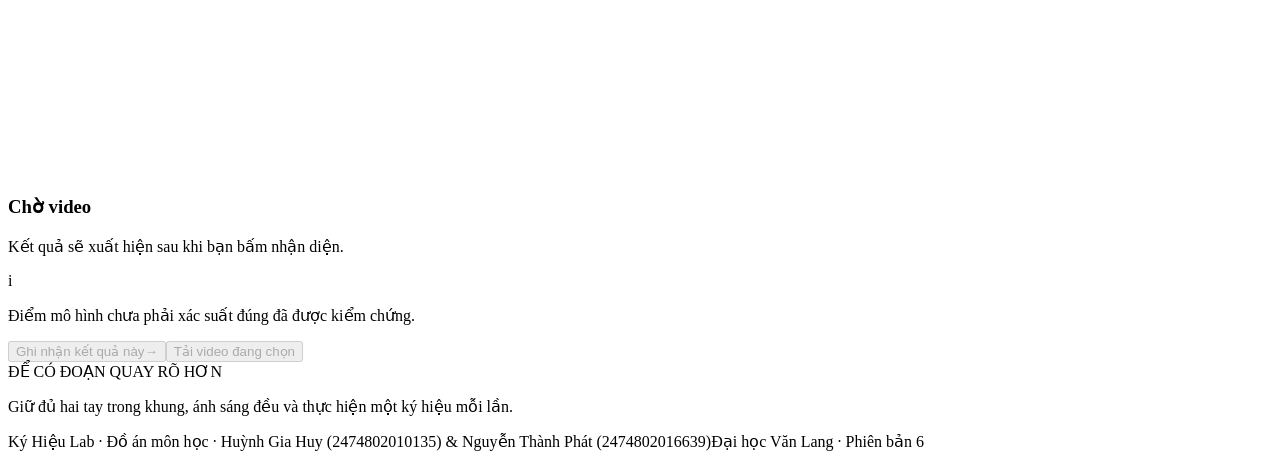
==== commit 196e1696: "docs: Cap nhat thong tin nhom 2 sinh vien thuc hien gom Huynh Gia Huy (2474802010135) va Nguyen Than" ====
--- a/web/index.html
+++ b/web/index.html
@@ -23,7 +23,7 @@
       <button id="tab-evaluation" class="nav-tab" type="button" role="tab" aria-selected="false" aria-controls="panel-evaluation" data-tab="evaluation" tabindex="-1"><svg class="icon" viewBox="0 0 24 24" fill="none" aria-hidden="true"><path d="M4 3v17h17M8 15v-4m5 4V7m5 8V4" stroke="currentColor" stroke-width="1.7" stroke-linecap="round" stroke-linejoin="round"/></svg><span>Đánh giá</span><span class="nav-number">03</span></button>
       <button id="tab-guide" class="nav-tab" type="button" role="tab" aria-selected="false" aria-controls="panel-guide" data-tab="guide" tabindex="-1"><svg class="icon" viewBox="0 0 24 24" fill="none" aria-hidden="true"><path d="M4 4h6a3 3 0 0 1 3 3v14a4 4 0 0 0-4-3H4V4Zm16 0h-4a3 3 0 0 0-3 3v14a4 4 0 0 1 4-3h3V4Z" stroke="currentColor" stroke-width="1.7" stroke-linejoin="round"/></svg><span>Hướng dẫn</span><span class="nav-number">04</span></button>
     </nav>
-    <div class="sidebar-note"><span class="tiny-label">PHẠM VI HIỆN TẠI</span><strong>5 ký hiệu riêng lẻ</strong><p>Một bản thử nghiệm nhỏ cho đồ án môn học.</p><span class="version">PHIÊN BẢN 6</span></div>
+    <div class="sidebar-note"><span class="tiny-label">PHẠM VI HIỆN TẠI</span><strong>5 ký hiệu riêng lẻ</strong><p>Đồ án môn học — Nhóm: Huỳnh Gia Huy (2474802010135) &amp; Nguyễn Thành Phát (2474802016639) - ĐH Văn Lang.</p><span class="version">PHIÊN BẢN 6</span></div>
   </aside>
   <div class="main-shell">
     <header class="topbar"><p><span class="breadcrumb">Ký Hiệu Lab</span><span class="breadcrumb-divider">/</span><strong id="current-view">Nhận diện</strong></p><span id="connection" class="connection"><span class="connection-dot" aria-hidden="true"></span><span id="connection-text">Đang kết nối…</span></span></header>
@@ -59,7 +59,7 @@
       <section id="panel-guide" class="app-panel" role="tabpanel" aria-labelledby="tab-guide" hidden>
         <div class="view-heading"><div><p class="eyebrow">BẮT ĐẦU THẬT ĐƠN GIẢN</p><h1>Một lượt thử rõ ràng.<br>Một kết quả có thể đối chiếu.</h1><p class="lead">Dùng clip mẫu để làm quen, sau đó thử đoạn quay mới và ghi lại điều bạn quan sát được.</p></div></div><div class="guide-grid"><section class="card"><span class="guide-number">01</span><h2>Chuẩn bị đoạn quay</h2><p>Quay một ký hiệu trong khoảng 3–8 giây. Đặt máy cố định, ánh sáng đều, nhìn rõ bàn tay và phần thân trên.</p><ul><li>Giữ hai tay trong khung hình.</li><li>Thực hiện một động tác mỗi clip.</li><li>Tránh đếm ngón tay và chuẩn bị trong đoạn ký.</li></ul></section><section class="card"><span class="guide-number">02</span><h2>Nhận diện &amp; xem lại</h2><p>Tải video hoặc bật camera và quay 5 giây. Chọn trọn đoạn ký rồi bấm nhận diện. Đoạn được xử lý tối đa 15 giây.</p><ul><li>Cuối = 0 lấy đến hết clip.</li><li>Các trạng thái chưa chắc chắn hoặc ngoài bộ ký hiệu cần được người kiểm tra xác nhận.</li><li>Điểm cao không bảo đảm nhãn đúng.</li></ul></section><section class="card"><span class="guide-number">03</span><h2>Ghi cả lượt đúng lẫn sai</h2><p>Mở Thực nghiệm, nhập mã người, phiên và nhãn thực tế. Chọn “Ngoài bộ 5 ký hiệu” nếu phù hợp, rồi xuất CSV để đối chiếu.</p><ul><li>Đổi video hoặc cấu hình cần nhận diện lại.</li><li>Một kết quả chỉ được ghi một lần.</li><li>Phản hồi cần được duyệt trước khi dùng học.</li></ul></section></div><section class="card section-gap"><div class="card-heading"><div><p class="overline">KHI CẦN THỬ LẠI</p><h2>Các tình huống thường gặp</h2></div></div><div class="help-list"><details><summary>Camera không mở được</summary><p>Kiểm tra quyền camera của trình duyệt và đóng ứng dụng khác đang dùng camera. Mở ứng dụng bằng địa chỉ localhost. Bạn vẫn có thể tải một video MP4/WebM có sẵn.</p></details><details><summary>Máy chưa thấy đủ bàn tay</summary><p>Chọn lại đoạn có bàn tay xuất hiện rõ, giữ tay trong khung hình và tránh nền hoặc ánh sáng che khuất. Đừng cắt quá ngắn phần vào và kết thúc động tác.</p></details><details><summary>Video dài hoặc xử lý chậm</summary><p>Chọn một đoạn ký tối đa 15 giây. Lần trích điểm đầu có thể cần tải mô hình; hãy thử một clip khi còn mạng trước buổi báo cáo.</p></details><details><summary>Máy báo có thể nằm ngoài bộ ký hiệu</summary><p>Mô hình chưa chấp nhận video là một trong 5 ký hiệu đang hỗ trợ. Hãy xem lại clip hoặc ghi phiếu theo nhãn thực tế. Trạng thái này cũng có thể từ chối nhầm một động tác hợp lệ, nên vẫn cần người kiểm tra.</p></details><details><summary>Có thể dùng để dịch câu chưa?</summary><p>Bản này nhận diện một clip ký hiệu riêng lẻ trong danh sách 5 nhãn. Khả năng nhận diện trên người ký mới và dịch câu vẫn cần được phát triển, kiểm tra thêm.</p></details></div></section>
       </section>
-      <footer class="app-footer"><span>Ký Hiệu Lab · Một dự án học máy từ video</span><span>Xử lý tại máy bạn · Phiên bản 6</span></footer>
+      <footer class="app-footer"><span>Ký Hiệu Lab · Đồ án môn học · Huỳnh Gia Huy (2474802010135) &amp; Nguyễn Thành Phát (2474802016639)</span><span>Đại học Văn Lang · Phiên bản 6</span></footer>
     </main>
   </div>
 </div>
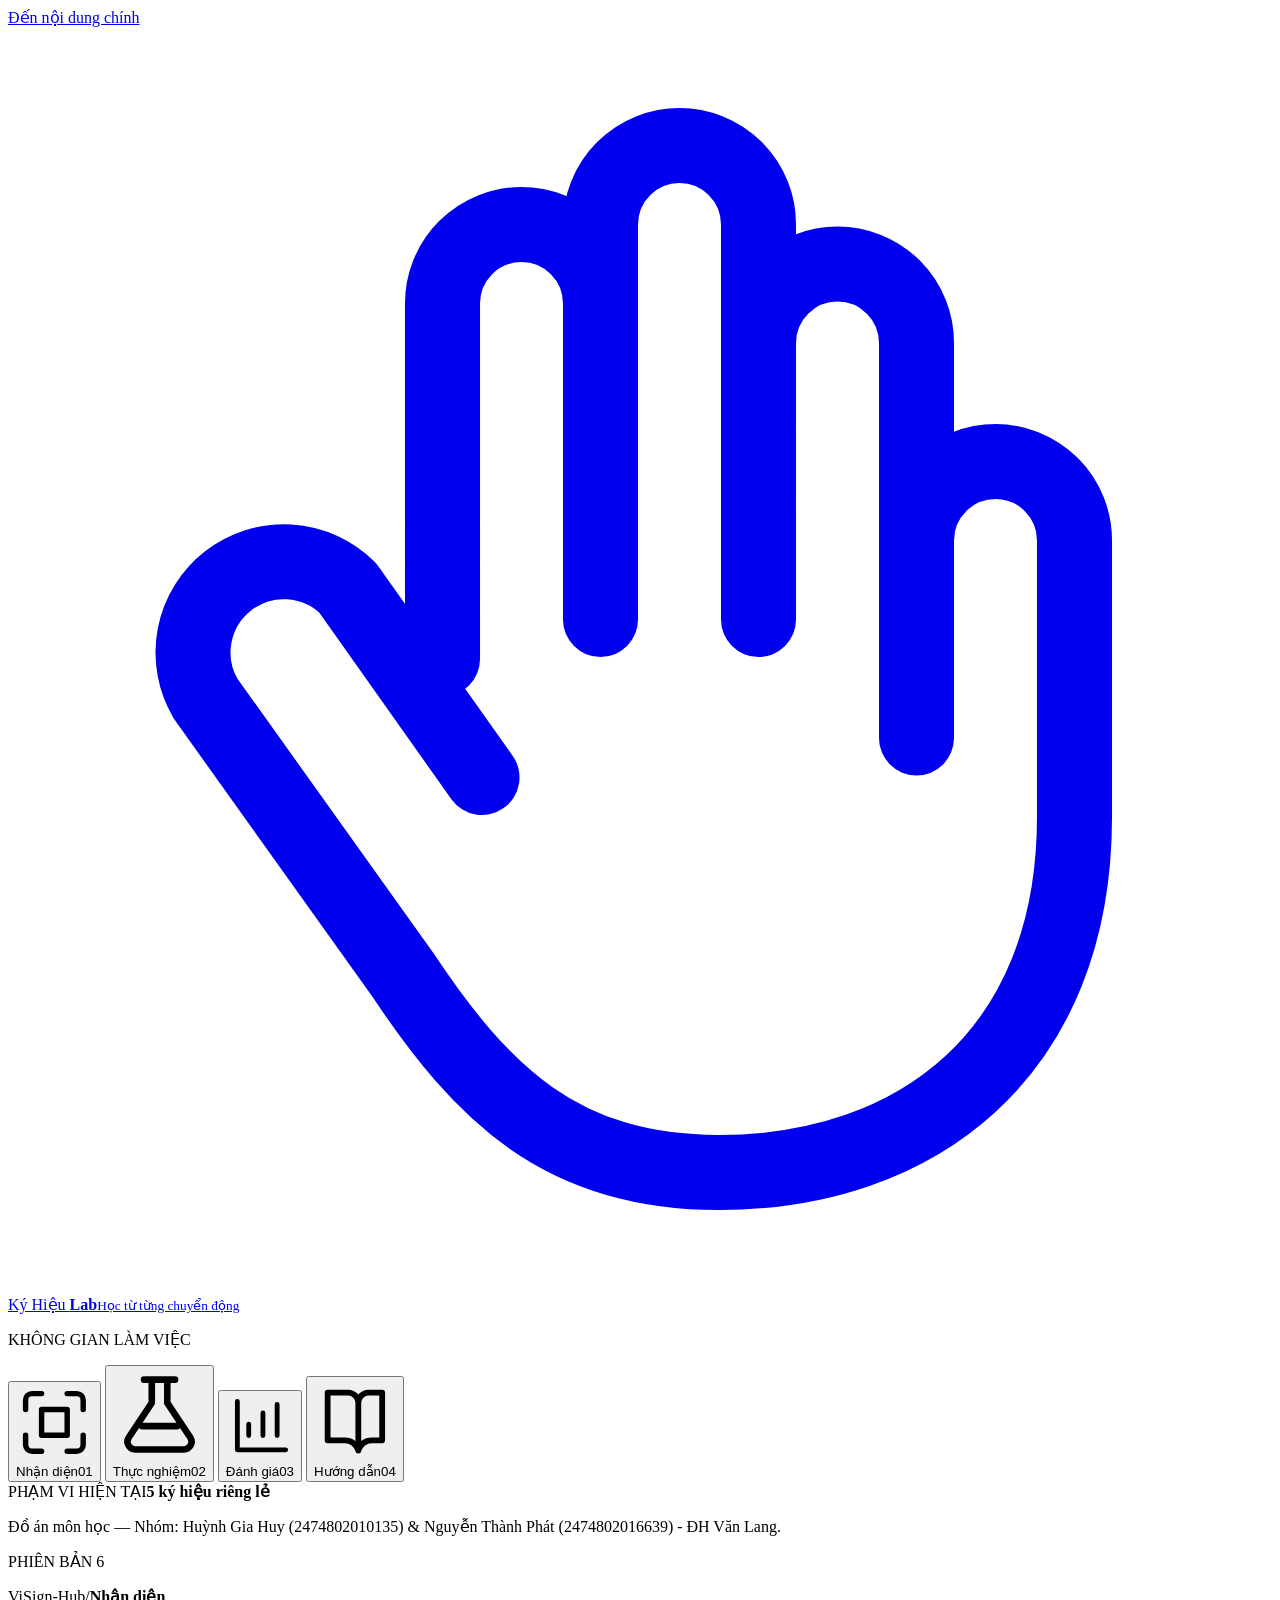
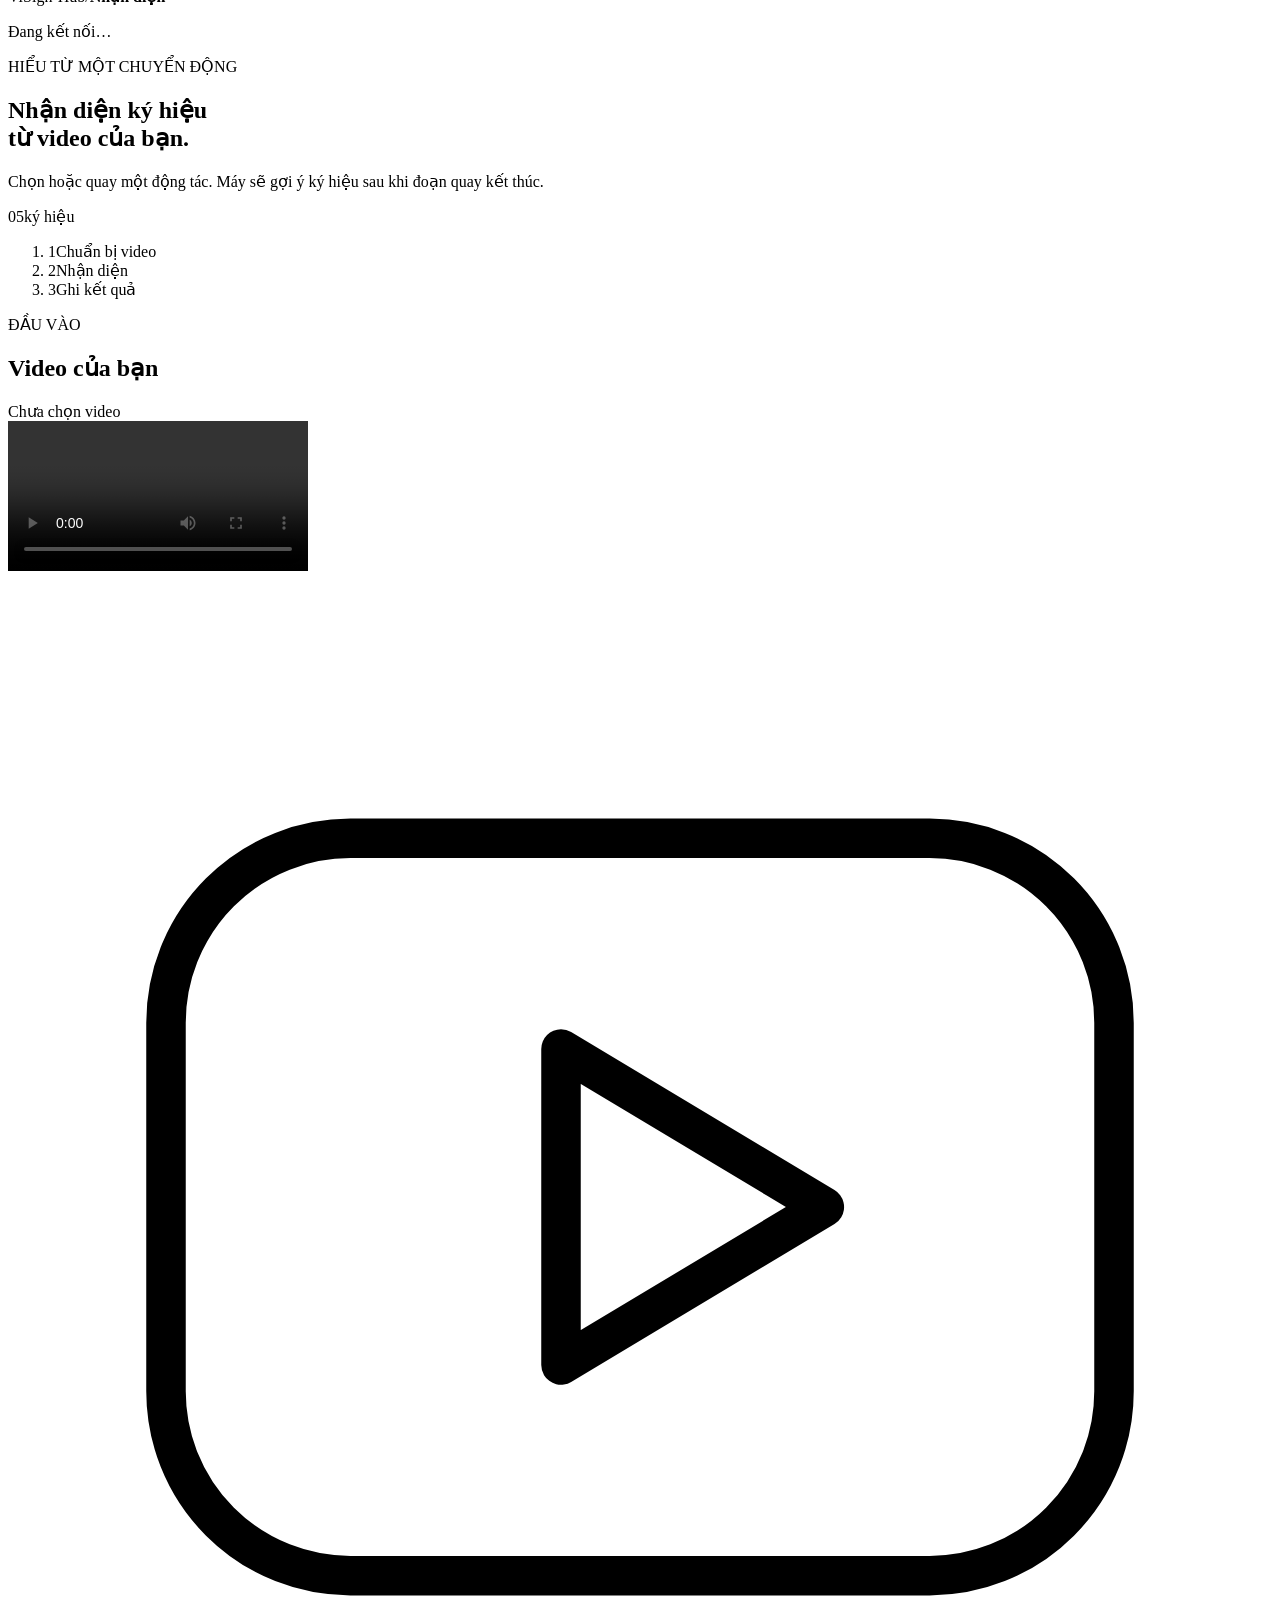
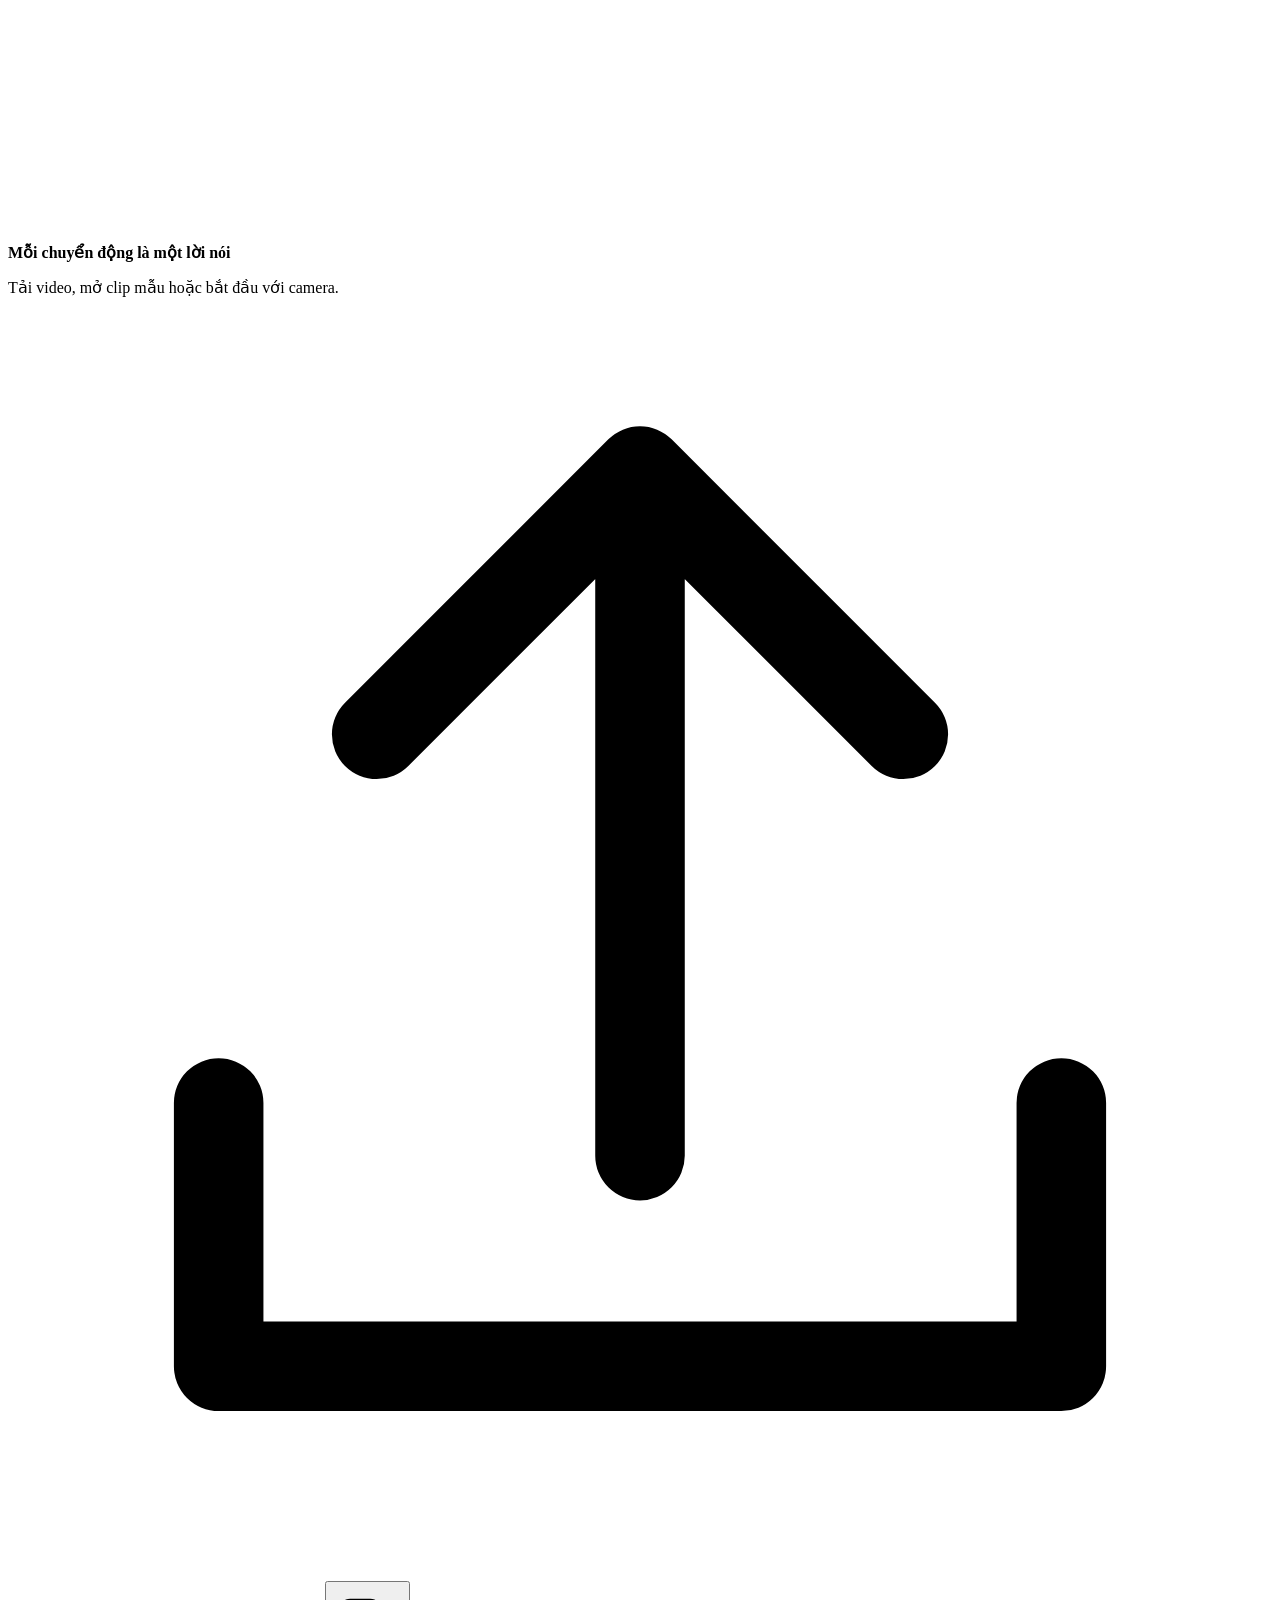
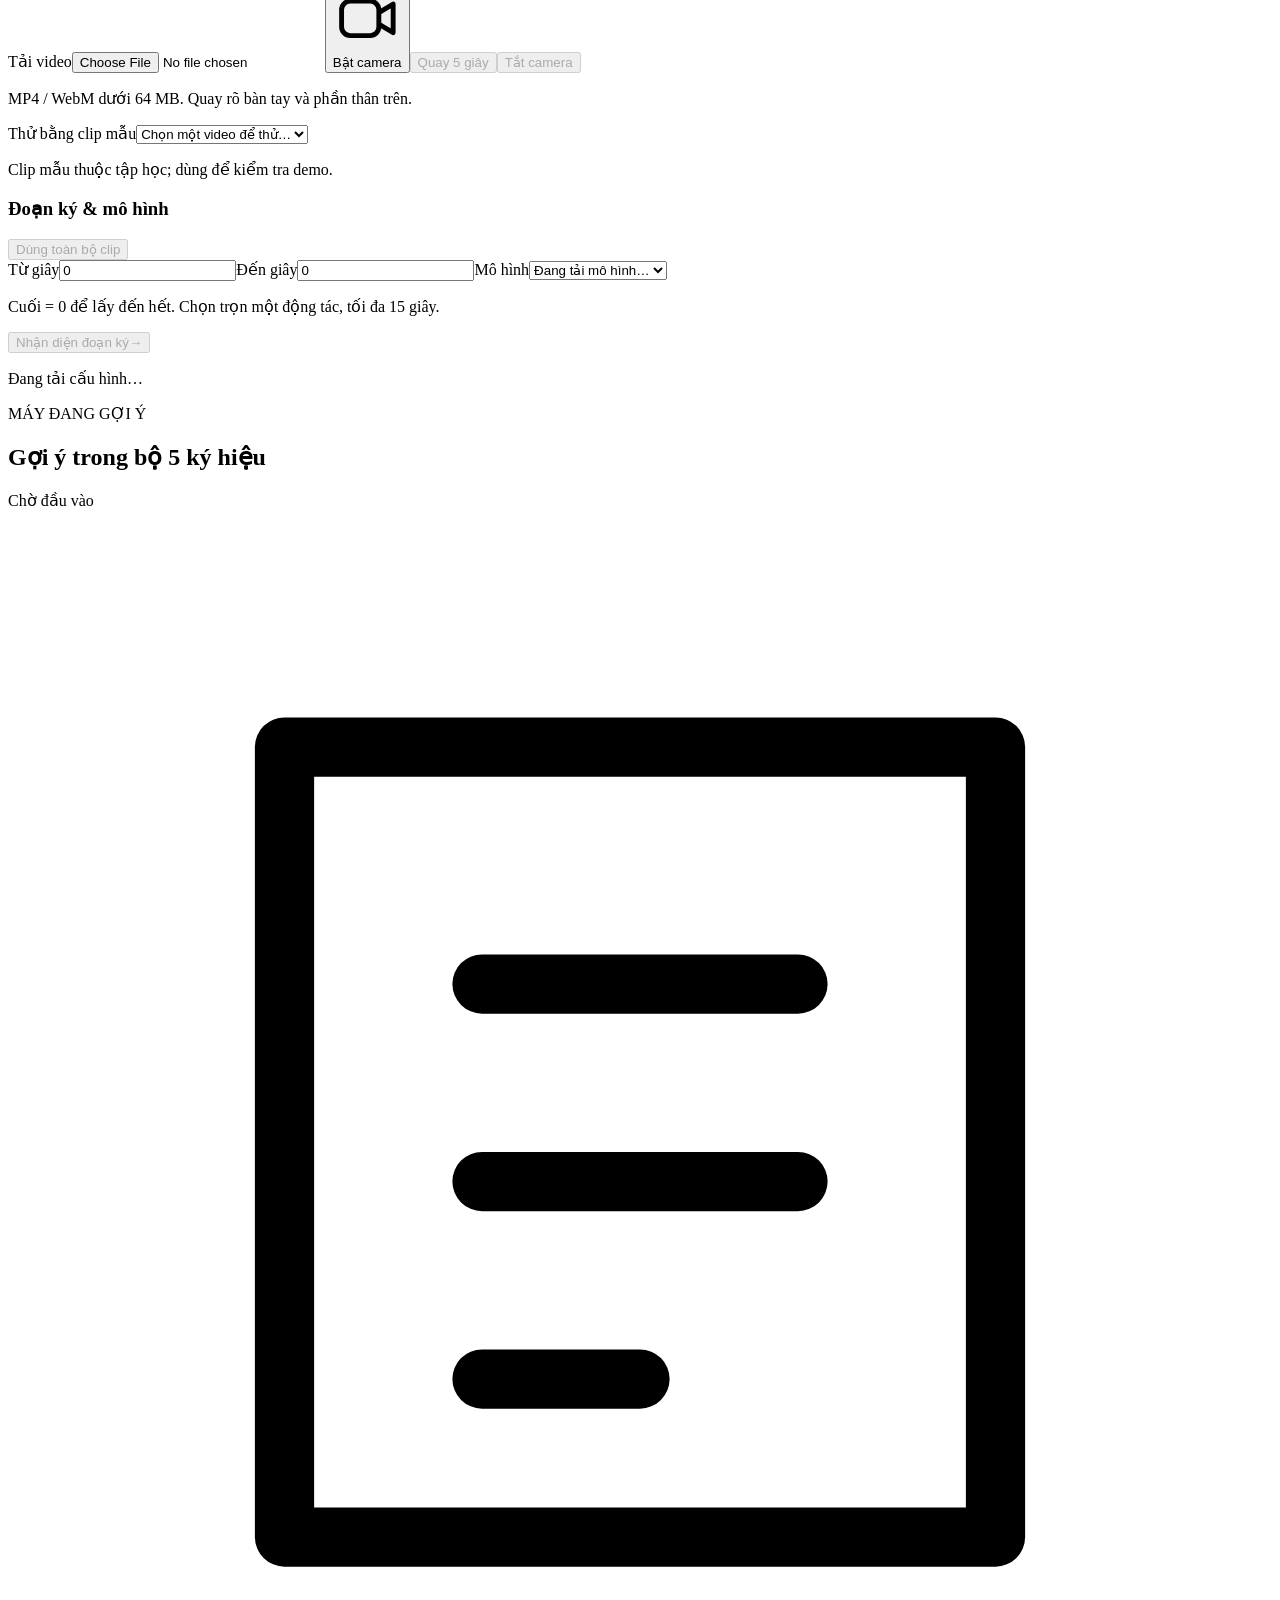
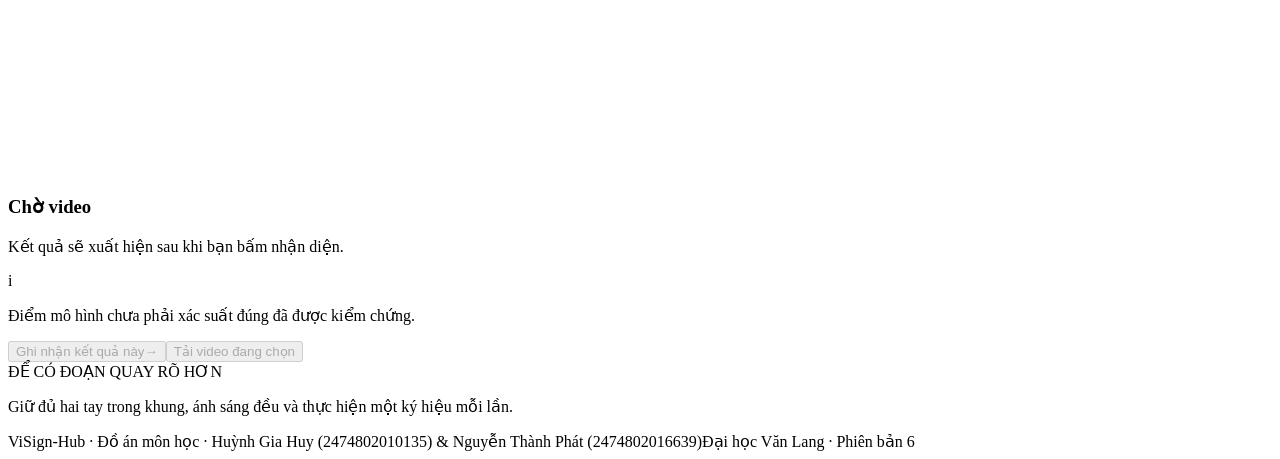
==== commit 673e5c29: "feat: Doi ten de tai thanh He thong Nhan dien Ngon ngu Ky hieu Viet Nam (ViSign-Hub)" ====
--- a/web/index.html
+++ b/web/index.html
@@ -3,8 +3,11 @@
 <head>
   <meta charset="utf-8">
   <meta name="viewport" content="width=device-width,initial-scale=1">
-  <meta name="theme-color" content="#17654f">
-  <title>Ký Hiệu Lab · Không gian thực nghiệm</title>
+  <meta name="theme-color" content="#059669">
+  <title>ViSign-Hub · Không gian thực nghiệm</title>
+  <link rel="preconnect" href="https://fonts.googleapis.com">
+  <link rel="preconnect" href="https://fonts.gstatic.com" crossorigin>
+  <link href="https://fonts.googleapis.com/css2?family=Be+Vietnam+Pro:ital,wght@0,400;0,500;0,600;0,700;1,400&family=Plus+Jakarta+Sans:ital,wght@0,400;0,500;0,600;0,700;0,800;1,400&family=Space+Grotesk:wght@500;600;700&display=swap" rel="stylesheet">
   <link rel="stylesheet" href="/style.css">
   <script src="/app.js" defer></script>
 </head>
@@ -12,7 +15,7 @@
 <a class="skip-link" href="#main-content">Đến nội dung chính</a>
 <div class="app-shell">
   <aside class="sidebar" aria-label="Điều hướng ứng dụng">
-    <a class="brand" href="#nhan-dien" aria-label="Ký Hiệu Lab — Nhận diện">
+    <a class="brand" href="#nhan-dien" aria-label="ViSign-Hub — Nhận diện">
       <span class="brand-mark" aria-hidden="true"><svg viewBox="0 0 32 32" fill="none"><path d="M11 16V7a2 2 0 0 1 4 0v8M15 13V5a2 2 0 0 1 4 0v10M19 13V8a2 2 0 0 1 4 0v10M23 16v-3a2 2 0 0 1 4 0v7c0 6-4 9-9 9-4 0-6-2-8-5l-5-7a2.3 2.3 0 0 1 3.6-2.8L12 19" stroke="currentColor" stroke-width="1.9" stroke-linecap="round" stroke-linejoin="round"/></svg></span>
       <span>Ký Hiệu <b>Lab</b><small>Học từ từng chuyển động</small></span>
     </a>
@@ -26,7 +29,7 @@
     <div class="sidebar-note"><span class="tiny-label">PHẠM VI HIỆN TẠI</span><strong>5 ký hiệu riêng lẻ</strong><p>Đồ án môn học — Nhóm: Huỳnh Gia Huy (2474802010135) &amp; Nguyễn Thành Phát (2474802016639) - ĐH Văn Lang.</p><span class="version">PHIÊN BẢN 6</span></div>
   </aside>
   <div class="main-shell">
-    <header class="topbar"><p><span class="breadcrumb">Ký Hiệu Lab</span><span class="breadcrumb-divider">/</span><strong id="current-view">Nhận diện</strong></p><span id="connection" class="connection"><span class="connection-dot" aria-hidden="true"></span><span id="connection-text">Đang kết nối…</span></span></header>
+    <header class="topbar"><p><span class="breadcrumb">ViSign-Hub</span><span class="breadcrumb-divider">/</span><strong id="current-view">Nhận diện</strong></p><span id="connection" class="connection"><span class="connection-dot" aria-hidden="true"></span><span id="connection-text">Đang kết nối…</span></span></header>
     <main id="main-content" tabindex="-1">
       <section id="panel-recognize" class="app-panel" role="tabpanel" aria-labelledby="tab-recognize">
         <div class="view-heading"><div><p class="eyebrow">HIỂU TỪ MỘT CHUYỂN ĐỘNG</p><h1>Nhận diện ký hiệu<br>từ video của bạn.</h1><p class="lead">Chọn hoặc quay một động tác. Máy sẽ gợi ý ký hiệu sau khi đoạn quay kết thúc.</p></div><div class="scope-caption"><span class="scope-number">05<span>ký hiệu</span></span><div id="label-list" class="chips" aria-label="Các ký hiệu đang hỗ trợ"></div></div></div>
@@ -34,7 +37,25 @@
         <div class="recognition-grid">
           <section class="card video-card" aria-labelledby="video-title">
             <div class="card-heading"><div><p class="overline">ĐẦU VÀO</p><h2 id="video-title">Video của bạn</h2></div><span id="source-badge" class="small-badge">Chưa chọn video</span></div>
-            <div class="video-wrap"><video id="video" controls playsinline aria-label="Xem trước video nhận diện"></video><div id="video-empty" class="video-empty"><span class="empty-mark" aria-hidden="true"><svg viewBox="0 0 48 48" fill="none"><rect x="6" y="10" width="36" height="28" rx="7" stroke="currentColor" stroke-width="1.5"/><path d="m21 18 10 6-10 6V18Z" stroke="currentColor" stroke-width="1.5" stroke-linejoin="round"/></svg></span><strong>Mỗi chuyển động là một lời nói</strong><p>Tải video, mở clip mẫu hoặc bắt đầu với camera.</p></div><span id="recording-pill" class="recording-pill" hidden><span aria-hidden="true"></span><span id="recording-time">Đang quay · 5 giây</span></span></div>
+            <div class="video-wrap">
+              <video id="video" controls playsinline aria-label="Xem trước video nhận diện"></video>
+              <div id="video-empty" class="video-empty"><span class="empty-mark" aria-hidden="true"><svg viewBox="0 0 48 48" fill="none"><rect x="6" y="10" width="36" height="28" rx="7" stroke="currentColor" stroke-width="1.5"/><path d="m21 18 10 6-10 6V18Z" stroke="currentColor" stroke-width="1.5" stroke-linejoin="round"/></svg></span><strong>Mỗi chuyển động là một lời nói</strong><p>Tải video, mở clip mẫu hoặc bắt đầu với camera.</p></div>
+              <div id="guideline-box" class="guideline-box" hidden aria-hidden="true">
+                <div class="guide-box-inner">
+                  <div class="guide-head-oval"></div>
+                  <div class="guide-hands-row">
+                    <div class="guide-hand left-hand"></div>
+                    <div class="guide-hand right-hand"></div>
+                  </div>
+                  <span class="guide-text">Đặt phần thân trên và hai bàn tay vào khung</span>
+                </div>
+              </div>
+              <div id="countdown-overlay" class="countdown-overlay" hidden aria-hidden="true">
+                <span id="countdown-number">3</span>
+                <span class="countdown-sub">Chuẩn bị ký hiệu…</span>
+              </div>
+              <span id="recording-pill" class="recording-pill" hidden><span aria-hidden="true"></span><span id="recording-time">Đang quay · 5 giây</span></span>
+            </div>
             <div class="video-actions"><label id="upload-label" class="button secondary file-button"><svg class="icon" viewBox="0 0 24 24" fill="none" aria-hidden="true"><path d="M12 16V3m0 0L7 8m5-5 5 5M4 15v5h16v-5" stroke="currentColor" stroke-width="1.7" stroke-linecap="round" stroke-linejoin="round"/></svg>Tải video<input id="file" type="file" accept="video/*" aria-label="Tải video từ thiết bị"></label><button id="camera" class="button secondary" type="button"><svg class="icon" viewBox="0 0 24 24" fill="none" aria-hidden="true"><rect x="3" y="6" width="13" height="12" rx="3" stroke="currentColor" stroke-width="1.7"/><path d="m16 10 5-3v10l-5-3" stroke="currentColor" stroke-width="1.7" stroke-linejoin="round"/></svg><span id="camera-label">Bật camera</span></button><button id="record" class="button" type="button" disabled><span class="record-dot" aria-hidden="true"></span>Quay 5 giây</button><button id="stop-camera" class="button text-button" type="button" disabled>Tắt camera</button></div>
             <p id="camera-status" class="hint" role="status">MP4 / WebM dưới 64 MB. Quay rõ bàn tay và phần thân trên.</p>
             <div class="sample-row"><label for="examples">Thử bằng clip mẫu</label><select id="examples"><option value="">Chọn một video để thử…</option></select></div><p id="source-note" class="caption">Clip mẫu thuộc tập học; dùng để kiểm tra demo.</p>
@@ -59,7 +80,7 @@
       <section id="panel-guide" class="app-panel" role="tabpanel" aria-labelledby="tab-guide" hidden>
         <div class="view-heading"><div><p class="eyebrow">BẮT ĐẦU THẬT ĐƠN GIẢN</p><h1>Một lượt thử rõ ràng.<br>Một kết quả có thể đối chiếu.</h1><p class="lead">Dùng clip mẫu để làm quen, sau đó thử đoạn quay mới và ghi lại điều bạn quan sát được.</p></div></div><div class="guide-grid"><section class="card"><span class="guide-number">01</span><h2>Chuẩn bị đoạn quay</h2><p>Quay một ký hiệu trong khoảng 3–8 giây. Đặt máy cố định, ánh sáng đều, nhìn rõ bàn tay và phần thân trên.</p><ul><li>Giữ hai tay trong khung hình.</li><li>Thực hiện một động tác mỗi clip.</li><li>Tránh đếm ngón tay và chuẩn bị trong đoạn ký.</li></ul></section><section class="card"><span class="guide-number">02</span><h2>Nhận diện &amp; xem lại</h2><p>Tải video hoặc bật camera và quay 5 giây. Chọn trọn đoạn ký rồi bấm nhận diện. Đoạn được xử lý tối đa 15 giây.</p><ul><li>Cuối = 0 lấy đến hết clip.</li><li>Các trạng thái chưa chắc chắn hoặc ngoài bộ ký hiệu cần được người kiểm tra xác nhận.</li><li>Điểm cao không bảo đảm nhãn đúng.</li></ul></section><section class="card"><span class="guide-number">03</span><h2>Ghi cả lượt đúng lẫn sai</h2><p>Mở Thực nghiệm, nhập mã người, phiên và nhãn thực tế. Chọn “Ngoài bộ 5 ký hiệu” nếu phù hợp, rồi xuất CSV để đối chiếu.</p><ul><li>Đổi video hoặc cấu hình cần nhận diện lại.</li><li>Một kết quả chỉ được ghi một lần.</li><li>Phản hồi cần được duyệt trước khi dùng học.</li></ul></section></div><section class="card section-gap"><div class="card-heading"><div><p class="overline">KHI CẦN THỬ LẠI</p><h2>Các tình huống thường gặp</h2></div></div><div class="help-list"><details><summary>Camera không mở được</summary><p>Kiểm tra quyền camera của trình duyệt và đóng ứng dụng khác đang dùng camera. Mở ứng dụng bằng địa chỉ localhost. Bạn vẫn có thể tải một video MP4/WebM có sẵn.</p></details><details><summary>Máy chưa thấy đủ bàn tay</summary><p>Chọn lại đoạn có bàn tay xuất hiện rõ, giữ tay trong khung hình và tránh nền hoặc ánh sáng che khuất. Đừng cắt quá ngắn phần vào và kết thúc động tác.</p></details><details><summary>Video dài hoặc xử lý chậm</summary><p>Chọn một đoạn ký tối đa 15 giây. Lần trích điểm đầu có thể cần tải mô hình; hãy thử một clip khi còn mạng trước buổi báo cáo.</p></details><details><summary>Máy báo có thể nằm ngoài bộ ký hiệu</summary><p>Mô hình chưa chấp nhận video là một trong 5 ký hiệu đang hỗ trợ. Hãy xem lại clip hoặc ghi phiếu theo nhãn thực tế. Trạng thái này cũng có thể từ chối nhầm một động tác hợp lệ, nên vẫn cần người kiểm tra.</p></details><details><summary>Có thể dùng để dịch câu chưa?</summary><p>Bản này nhận diện một clip ký hiệu riêng lẻ trong danh sách 5 nhãn. Khả năng nhận diện trên người ký mới và dịch câu vẫn cần được phát triển, kiểm tra thêm.</p></details></div></section>
       </section>
-      <footer class="app-footer"><span>Ký Hiệu Lab · Đồ án môn học · Huỳnh Gia Huy (2474802010135) &amp; Nguyễn Thành Phát (2474802016639)</span><span>Đại học Văn Lang · Phiên bản 6</span></footer>
+      <footer class="app-footer"><span>ViSign-Hub · Đồ án môn học · Huỳnh Gia Huy (2474802010135) &amp; Nguyễn Thành Phát (2474802016639)</span><span>Đại học Văn Lang · Phiên bản 6</span></footer>
     </main>
   </div>
 </div>
